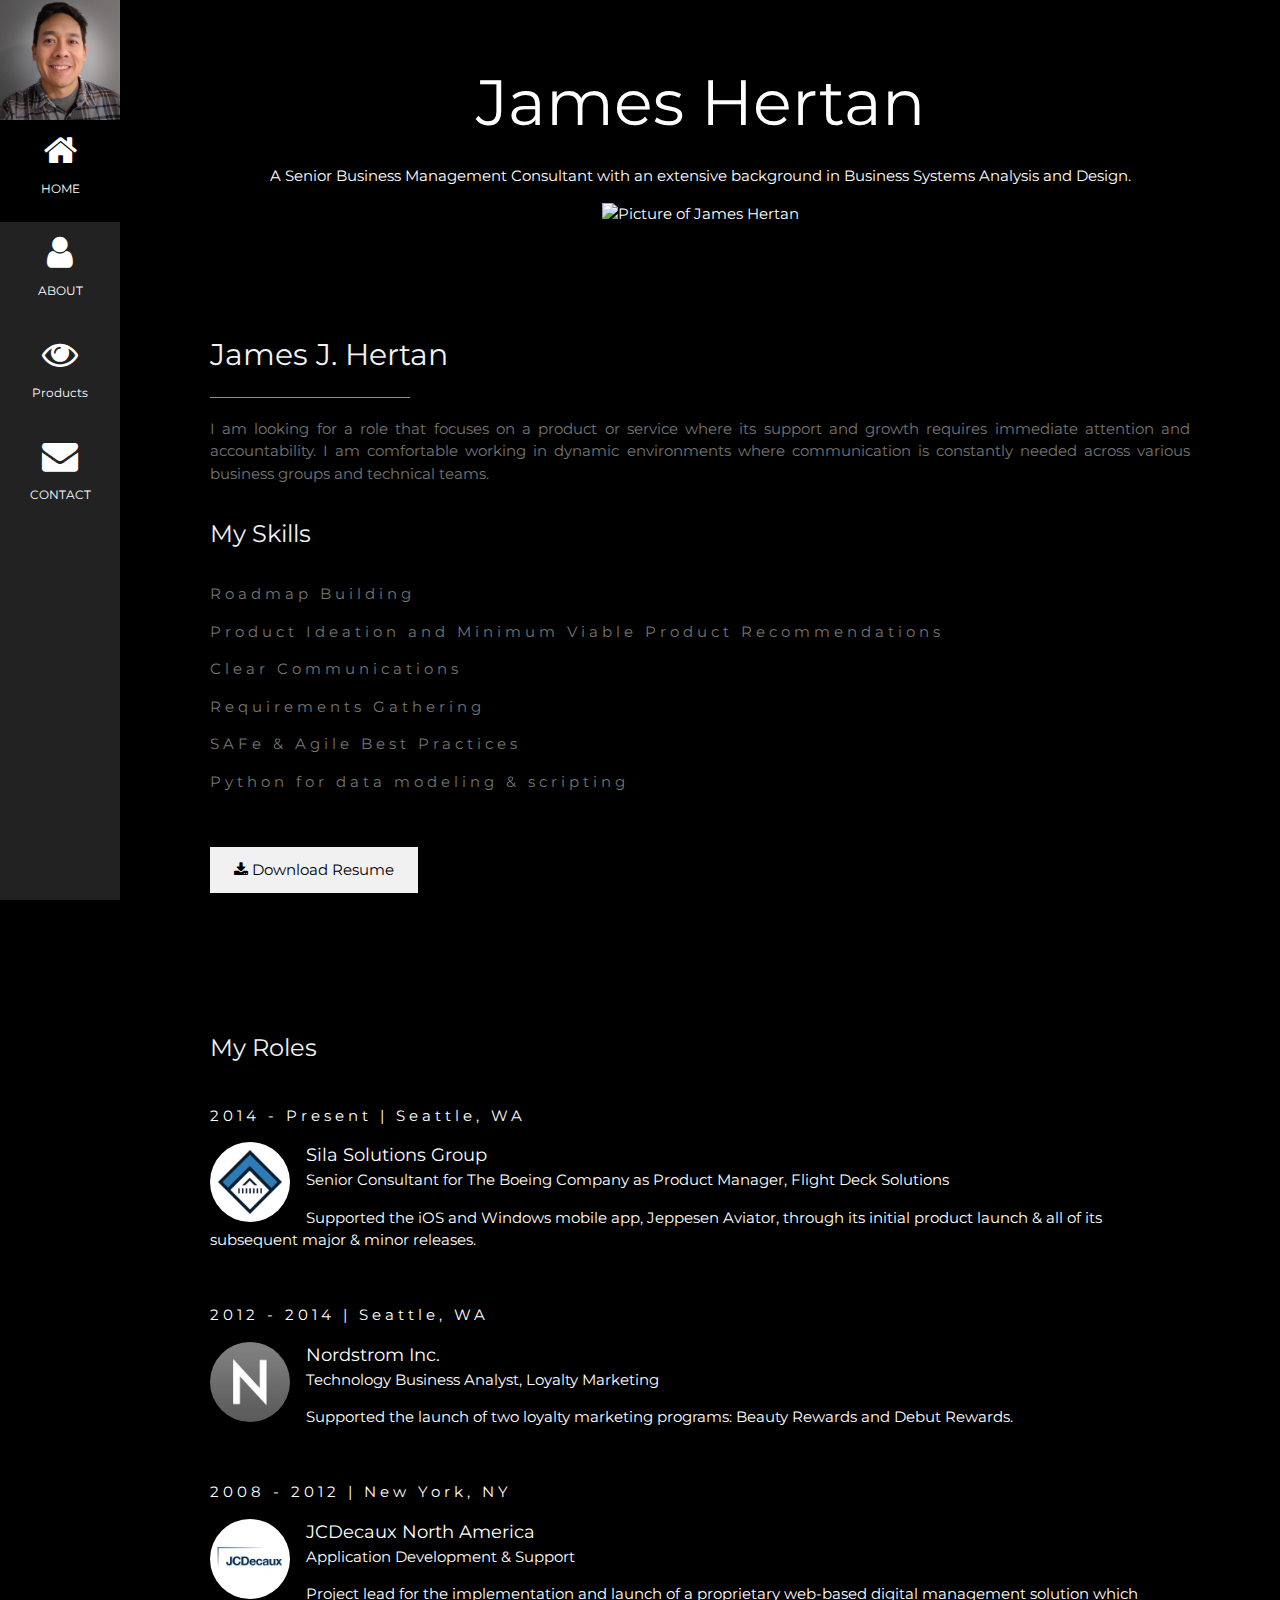
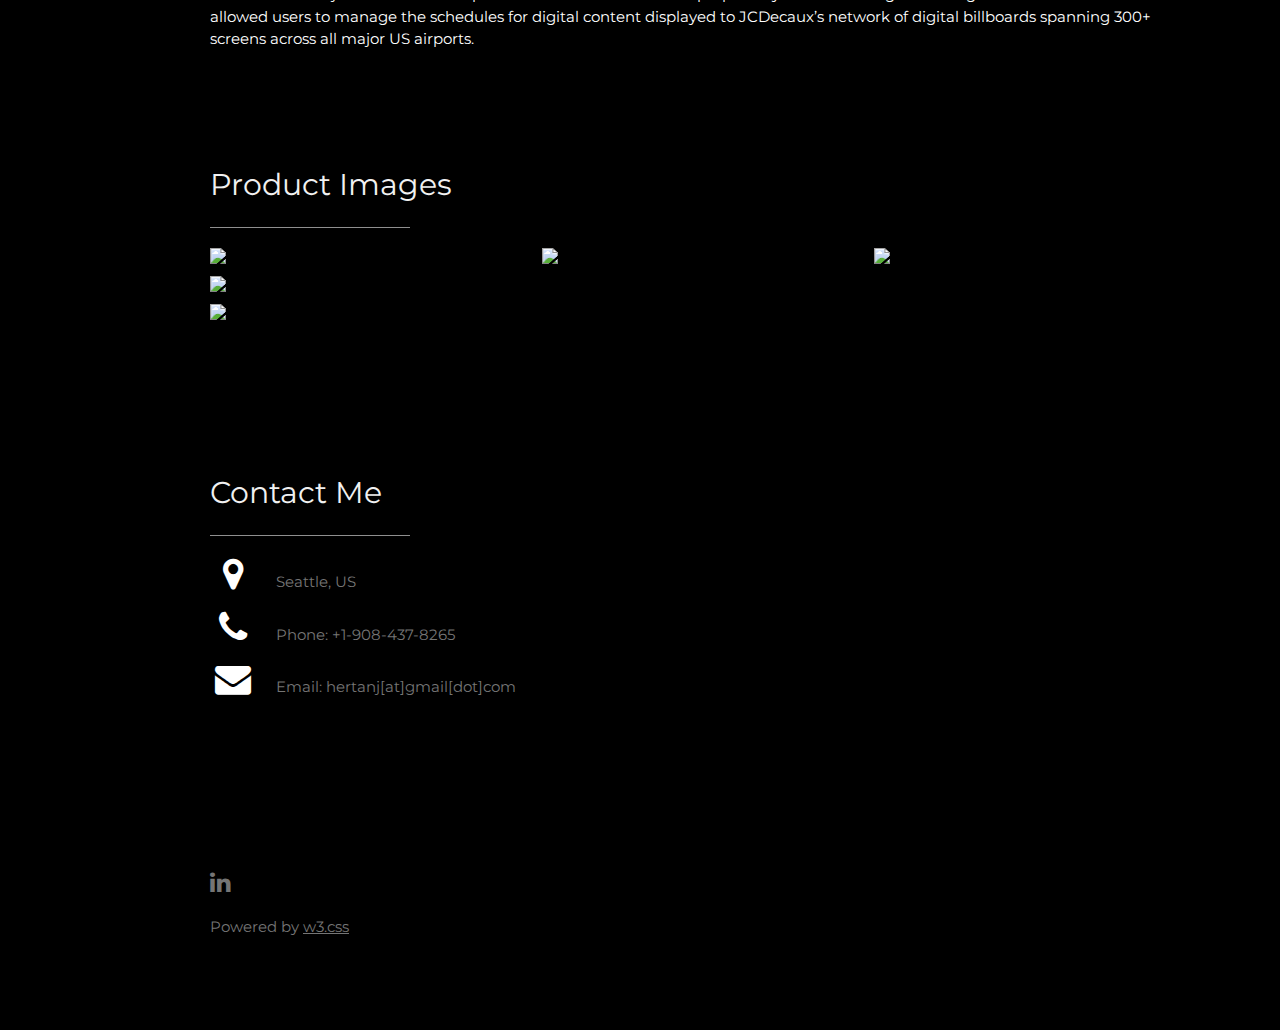
==== resume.html @ 9601b18f "Fixed broken links to images" ====
<!DOCTYPE html>
<html>
<title>James Hertan Resume</title>
<meta charset="UTF-8">
<meta name="viewport" content="width=device-width, initial-scale=1">
<link rel="stylesheet" href="https://www.w3schools.com/w3css/4/w3.css">
<link rel="stylesheet" href="https://fonts.googleapis.com/css?family=Montserrat">
<link rel="stylesheet" href="https://cdnjs.cloudflare.com/ajax/libs/font-awesome/4.7.0/css/font-awesome.min.css">
<style>
body, h1,h2,h3,h4,h5,h6 {font-family: "Montserrat", sans-serif}
.w3-row-padding img {margin-bottom: 12px}
/* Set the width of the sidebar to 120px */
.w3-sidebar {width: 120px;background: #222;}
/* Add a left margin to the "page content" that matches the width of the sidebar (120px) */
#main {margin-left: 120px}
/* Remove margins from "page content" on small screens */
@media only screen and (max-width: 600px) {#main {margin-left: 0}}
</style>
<body class="w3-black">

<!-- Icon Bar (Sidebar - hidden on small screens) -->
<nav class="w3-sidebar w3-bar-block w3-small w3-hide-small w3-center">
  <!-- Avatar image in top left corner -->
  <img src="assets\james-profile-square.jpeg" style="width:100%">
  <a href="#" class="w3-bar-item w3-button w3-padding-large w3-black">
    <i class="fa fa-home w3-xxlarge"></i>
    <p>HOME</p>
  </a>
  <a href="#about" class="w3-bar-item w3-button w3-padding-large w3-hover-black">
    <i class="fa fa-user w3-xxlarge"></i>
    <p>ABOUT</p>
  </a>
  <a href="#products" class="w3-bar-item w3-button w3-padding-large w3-hover-black">
    <i class="fa fa-eye w3-xxlarge"></i>
    <p>Products</p>
  </a>
  <a href="#contact" class="w3-bar-item w3-button w3-padding-large w3-hover-black">
    <i class="fa fa-envelope w3-xxlarge"></i>
    <p>CONTACT</p>
  </a>
</nav>

<!-- Navbar on small screens (Hidden on medium and large screens) -->
<div class="w3-top w3-hide-large w3-hide-medium" id="myNavbar">
  <div class="w3-bar w3-black w3-opacity w3-hover-opacity-off w3-center w3-small">
    <a href="#" class="w3-bar-item w3-button" style="width:25% !important">HOME</a>
    <a href="#about" class="w3-bar-item w3-button" style="width:25% !important">ABOUT</a>
    <a href="#products" class="w3-bar-item w3-button" style="width:25% !important">PRODUCTS</a>
    <a href="#contact" class="w3-bar-item w3-button" style="width:25% !important">CONTACT</a>
  </div>
</div>

<!-- Page Content -->
<div class="w3-padding-large" id="main">
  <!-- Header/Home -->
  <header class="w3-container w3-padding-32 w3-center w3-black" id="home">
    <h1 class="w3-jumbo"><span class="w3-hide-small">James Hertan</span></h1>
    <p>A Senior Business Management Consultant with an extensive background in Business Systems Analysis and Design.</p>
    <img src="https://by3301files.storage.live.com/y4mFgqARowgyVFJZ3sIKikKofB53bqb0qmI8hQs6Hc_7vO_xEy2N2vKNp1Vddqh9ITM1HihyjWBewhCNIOSYnr9v2LatKEoBwNqmKJxEledEHW-Ef0wrJK_dh3wjTExMLpzRJHrFcCkcEmTnqXyCj3mX1d3tlot0AgXPV5K2J9rDDY?width=768&height=1024&cropmode=none" alt="Picture of James Hertan" class="w3-image" width="300" height="335">
  </header>

  <!-- About Section -->
  <div class="w3-content w3-justify w3-text-grey w3-padding-64" id="about">
    <h2 class="w3-text-light-grey">James J. Hertan</h2>
    <hr style="width:200px" class="w3-opacity">
    <p>I am looking for a role that focuses on a product or service where its support and growth requires immediate attention and accountability. I am comfortable working in dynamic environments where communication is constantly needed across various business groups and technical teams.</p>
    <h3 class="w3-padding-16 w3-text-light-grey">My Skills</h3>
    <p class="w3-wide">Roadmap Building</p>
    <p class="w3-wide">Product Ideation and Minimum Viable Product Recommendations</p>
    <p class="w3-wide">Clear Communications</p>
    <p class="w3-wide">Requirements Gathering</p>
    <p class="w3-wide">SAFe & Agile Best Practices</p>
    <p class="w3-wide">Python for data modeling & scripting</p>
    <br>
    
    <!-- Resume Button -->
    <a href="https://1drv.ms/b/s!ApKq0hSMe9Oqhf9OEvmeWLS9yzA9CQ?e=ZBX08g" target="_blank" download>
        <button class="w3-button w3-light-grey w3-padding-large w3-section"><i class="fa fa-download"></i> Download Resume</button>
    </a>
    <!-- END Resume Button -->
    </div><br>
    
    <!-- Roles -->
    <div class="w3-content">
    <h3 class="w3-padding-24 w3-text-light-grey">My Roles</h3>  
    
    <p class="w3-wide">2014 - Present  |  Seattle, WA</p>
    <a href="https://apps.apple.com/us/app/jeppesen-aviator/id1135983832" target="_blank"><img src="\assets\seela-logo.jpeg" alt="Sila SG" class="w3-left w3-circle w3-margin-right" style="width:80px"></a>
    <p><span class="w3-large w3-margin-right">Sila Solutions Group</span> <br>Senior Consultant for The Boeing Company as Product Manager, Flight Deck Solutions</p> 
    <p>Supported the iOS and Windows mobile app, Jeppesen Aviator, through its initial product launch & all of its subsequent major & minor releases.</p>
    <br>
        
    <p class="w3-wide">2012 - 2014  |  Seattle, WA</p>
    <a href="https://www.nordstrom.com/browse/nordy-club/terms-conditions" target="_blank"><img src="\assets\noordee-logo.jpeg" alt="Nordstrom Inc." class="w3-left w3-circle w3-margin-right" style="width:80px"></a>
    <p><span class="w3-large w3-margin-right">Nordstrom Inc.</span><br>Technology Business Analyst, Loyalty Marketing</p>
    <p>Supported the launch of two loyalty marketing programs: Beauty Rewards and Debut Rewards.</p>
    <br>

    <p class="w3-wide">2008 - 2012  |  New York, NY</p>
    <a href="https://www.jcdecauxna.com/platforms/airports" target="_blank"><img src="assets\jayseedee-logo.jpeg" alt="JCDecaux NA" class="w3-left w3-circle w3-margin-right" style="width:80px"></a>
    <p><span class="w3-large w3-margin-right">JCDecaux North America</span><br>Application Development & Support</p>
    <p>Project lead for the implementation and launch of a proprietary web-based digital management solution which allowed users to manage the schedules for digital content displayed to JCDecaux’s network of digital billboards spanning 300+ screens across all major US airports.</p>
    <br>

    </div>  <!--End Roles DIV-->
  <!-- End About Section -->  

  <!-- Portfolio Section -->
  <div class="w3-padding-64 w3-content" id="products">
    <h2 class="w3-text-light-grey">Product Images</h2>
    <hr style="width:200px" class="w3-opacity">

    <!-- Grid for products -->
    <div class="w3-row-padding" style="margin:0 -16px">
      <div class="w3-third">
        <img src="https://is3-ssl.mzstatic.com/image/thumb/PurpleSource114/v4/93/80/c1/9380c1ae-62c7-16aa-3d68-314cddefab9e/789957b9-337f-4567-badf-caa0554a966a_2.PNG/313x0w.webp" style="width:100%">
      
        </div>

      <div class="w3-third">
        <img src="https://is5-ssl.mzstatic.com/image/thumb/PurpleSource124/v4/94/e4/66/94e466f5-4cc8-39d3-31a6-b742b357f3da/bec0f453-2bea-4d22-a162-5ba2aa2c6474_3.PNG/313x0w.webp" style="width:100%">
      
      </div>

      <div class="w3-third">
        <img src="https://is1-ssl.mzstatic.com/image/thumb/PurpleSource124/v4/ea/06/49/ea0649ef-6331-ce66-06e0-db636042dd5d/9e72c5d2-4c34-4862-88ce-31bd3779fcc7_6.PNG/313x0w.webp" style="width:100%">
      </div>
      
      <div class="w3-col">
        <img src="https://n.nordstrommedia.com/id/cff6b042-c15c-4bd0-8c5a-9d338966dd27.jpeg" style="width:100%">
      </div>

      <div class="w3-col">
        <img src="https://d3hobg6e0lwaa4.cloudfront.net/wwwjcdecauxcom/public/styles/jcd_picture_box_x2/9763/public/lax_esteelauder_digital_led_screen.jpg" style="width:100%">
      </div>

    <!-- End photo grid -->
    </div>
  <!-- End Portfolio Section -->
  </div>

  <!-- Contact Section -->
  <div class="w3-padding-64 w3-content w3-text-grey" id="contact">
    <h2 class="w3-text-light-grey">Contact Me</h2>
    <hr style="width:200px" class="w3-opacity">

    <div class="w3-section">
      <p><i class="fa fa-map-marker fa-fw w3-text-white w3-xxlarge w3-margin-right"></i> Seattle, US</p>
      <p><i class="fa fa-phone fa-fw w3-text-white w3-xxlarge w3-margin-right"></i> Phone: +1-908-437-8265</p>
      <p><i class="fa fa-envelope fa-fw w3-text-white w3-xxlarge w3-margin-right"> </i> Email: hertanj[at]gmail[dot]com</p>
    </div><br>

  <!-- End Contact Section -->
  </div>
  
    <!-- Footer -->
  <footer class="w3-content w3-padding-64 w3-text-grey w3-xlarge">
    <a href="https://www.linkedin.com/in/hertanj/" target="_blank"><i class="fa fa-linkedin w3-hover-opacity"></i></a>
    <p class="w3-medium">Powered by <a href="https://www.w3schools.com/w3css/default.asp" target="_blank" class="w3-hover-text-green">w3.css</a></p>
  <!-- End footer -->
  </footer>

<!-- END PAGE CONTENT -->
</div>
</body>
</body>
</html>
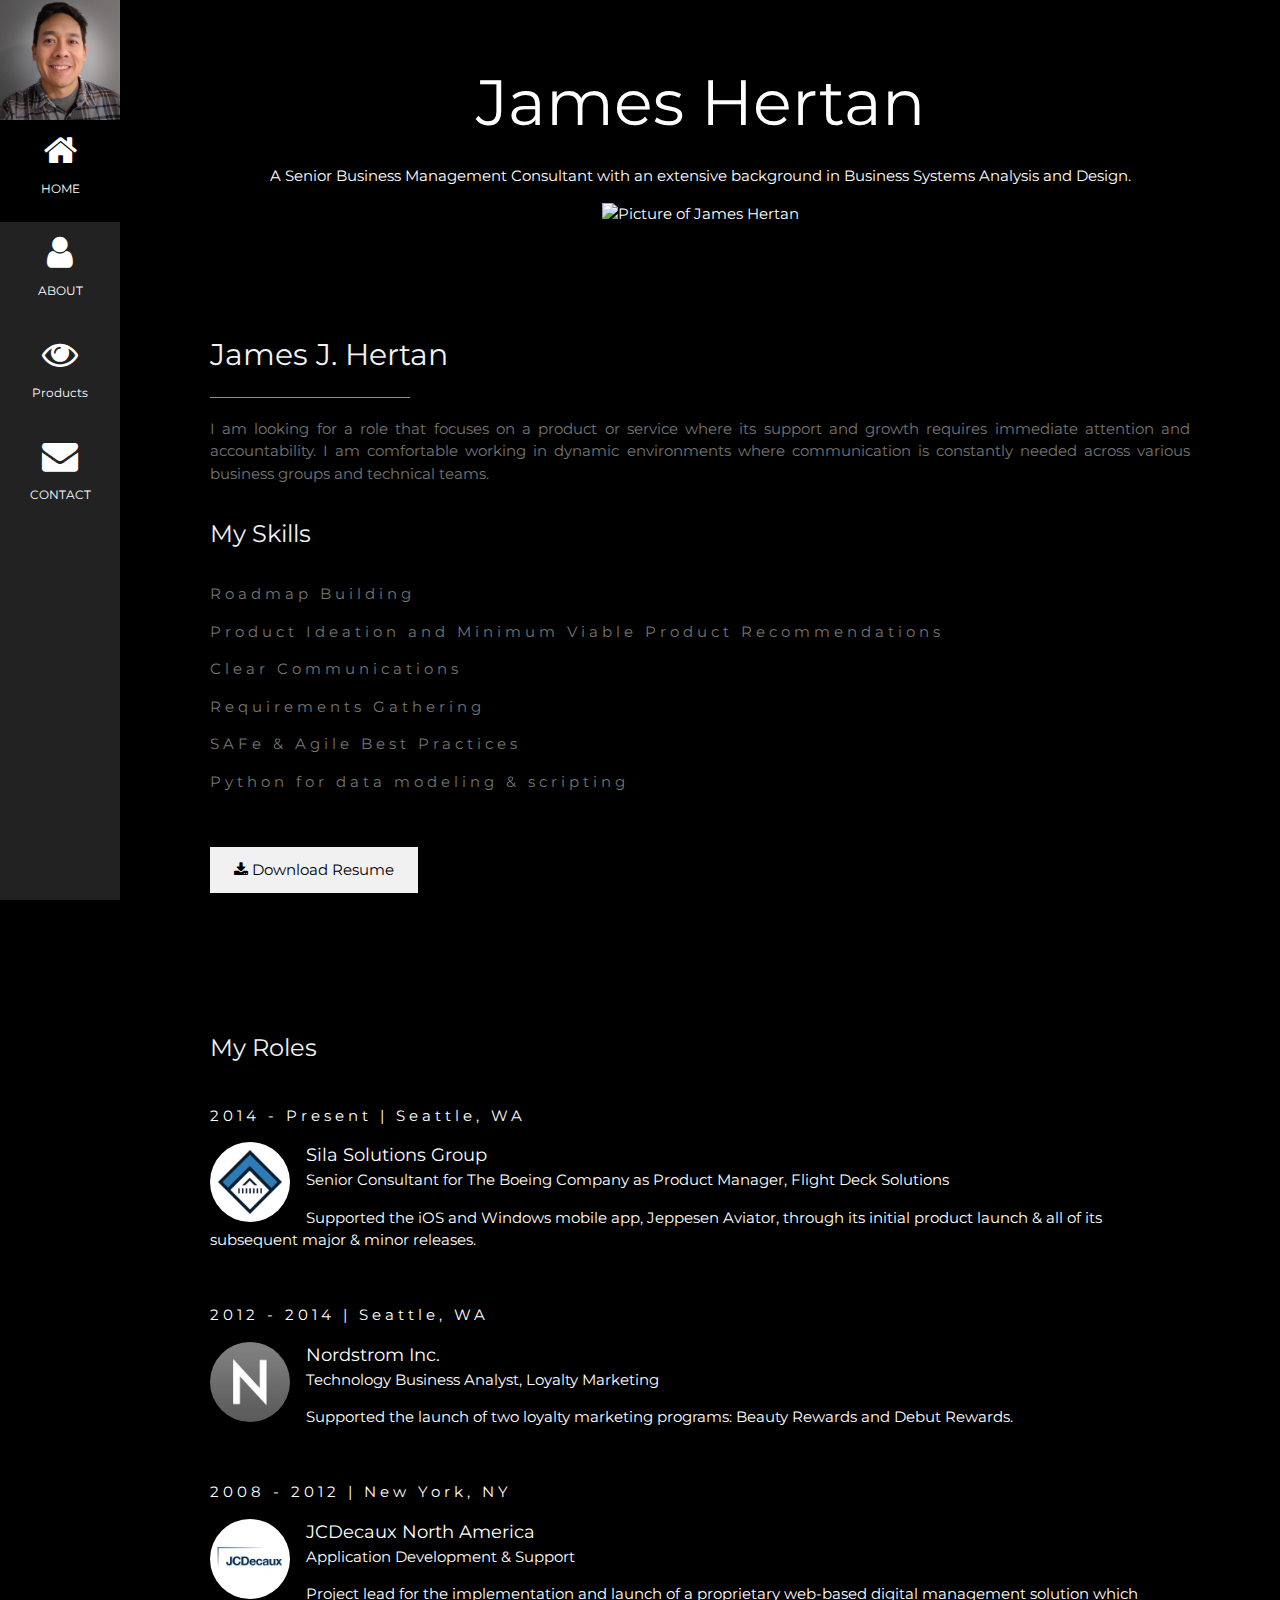
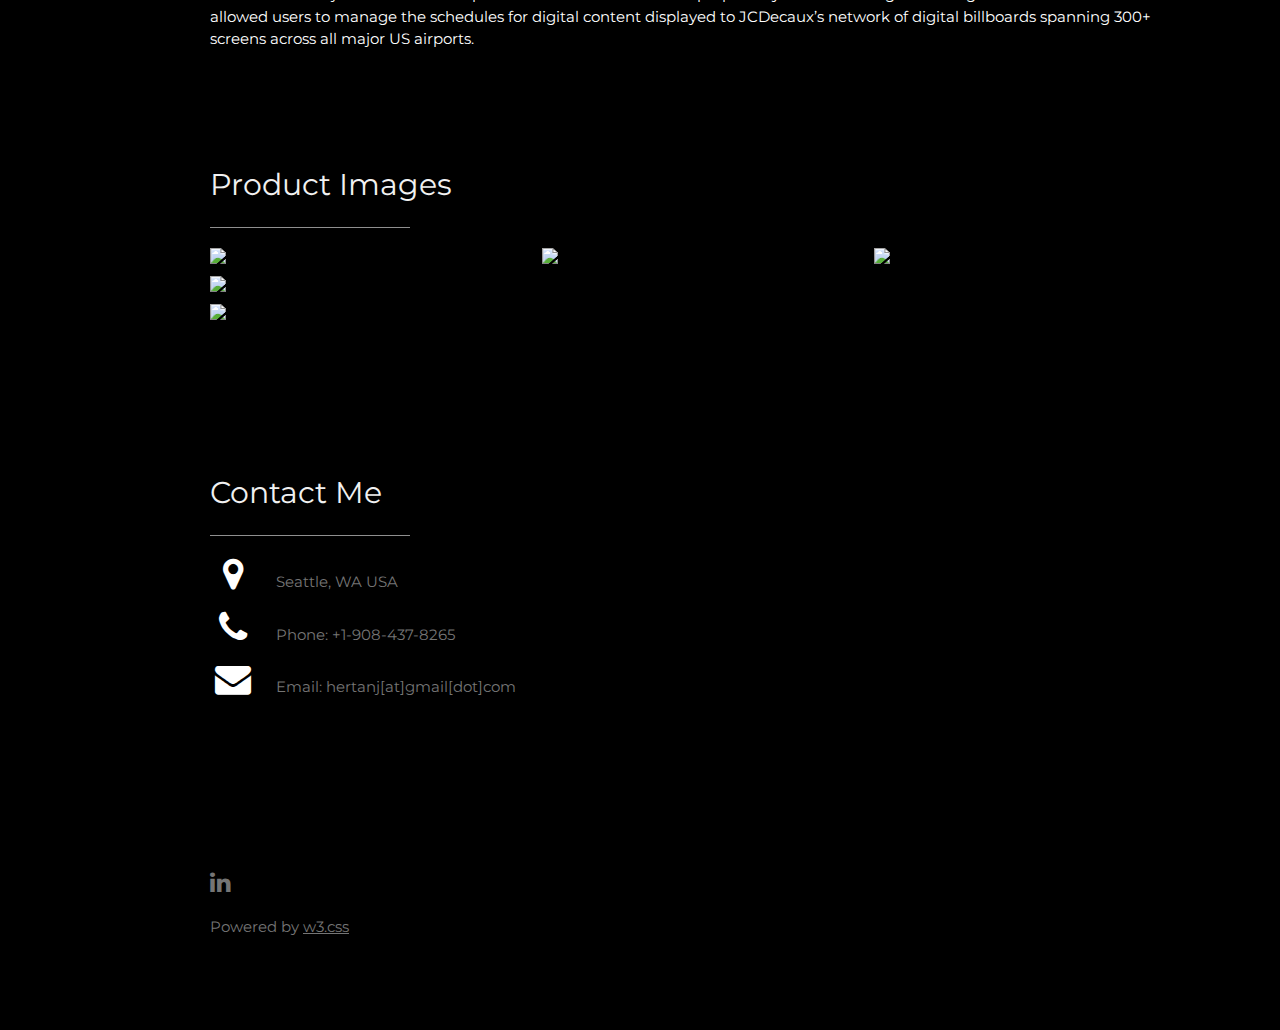
==== commit 18a1a6f2: "Fixed a typo" ====
--- a/resume.html
+++ b/resume.html
@@ -145,7 +145,7 @@
     <hr style="width:200px" class="w3-opacity">
 
     <div class="w3-section">
-      <p><i class="fa fa-map-marker fa-fw w3-text-white w3-xxlarge w3-margin-right"></i> Seattle, US</p>
+      <p><i class="fa fa-map-marker fa-fw w3-text-white w3-xxlarge w3-margin-right"></i> Seattle, WA USA</p>
       <p><i class="fa fa-phone fa-fw w3-text-white w3-xxlarge w3-margin-right"></i> Phone: +1-908-437-8265</p>
       <p><i class="fa fa-envelope fa-fw w3-text-white w3-xxlarge w3-margin-right"> </i> Email: hertanj[at]gmail[dot]com</p>
     </div><br>
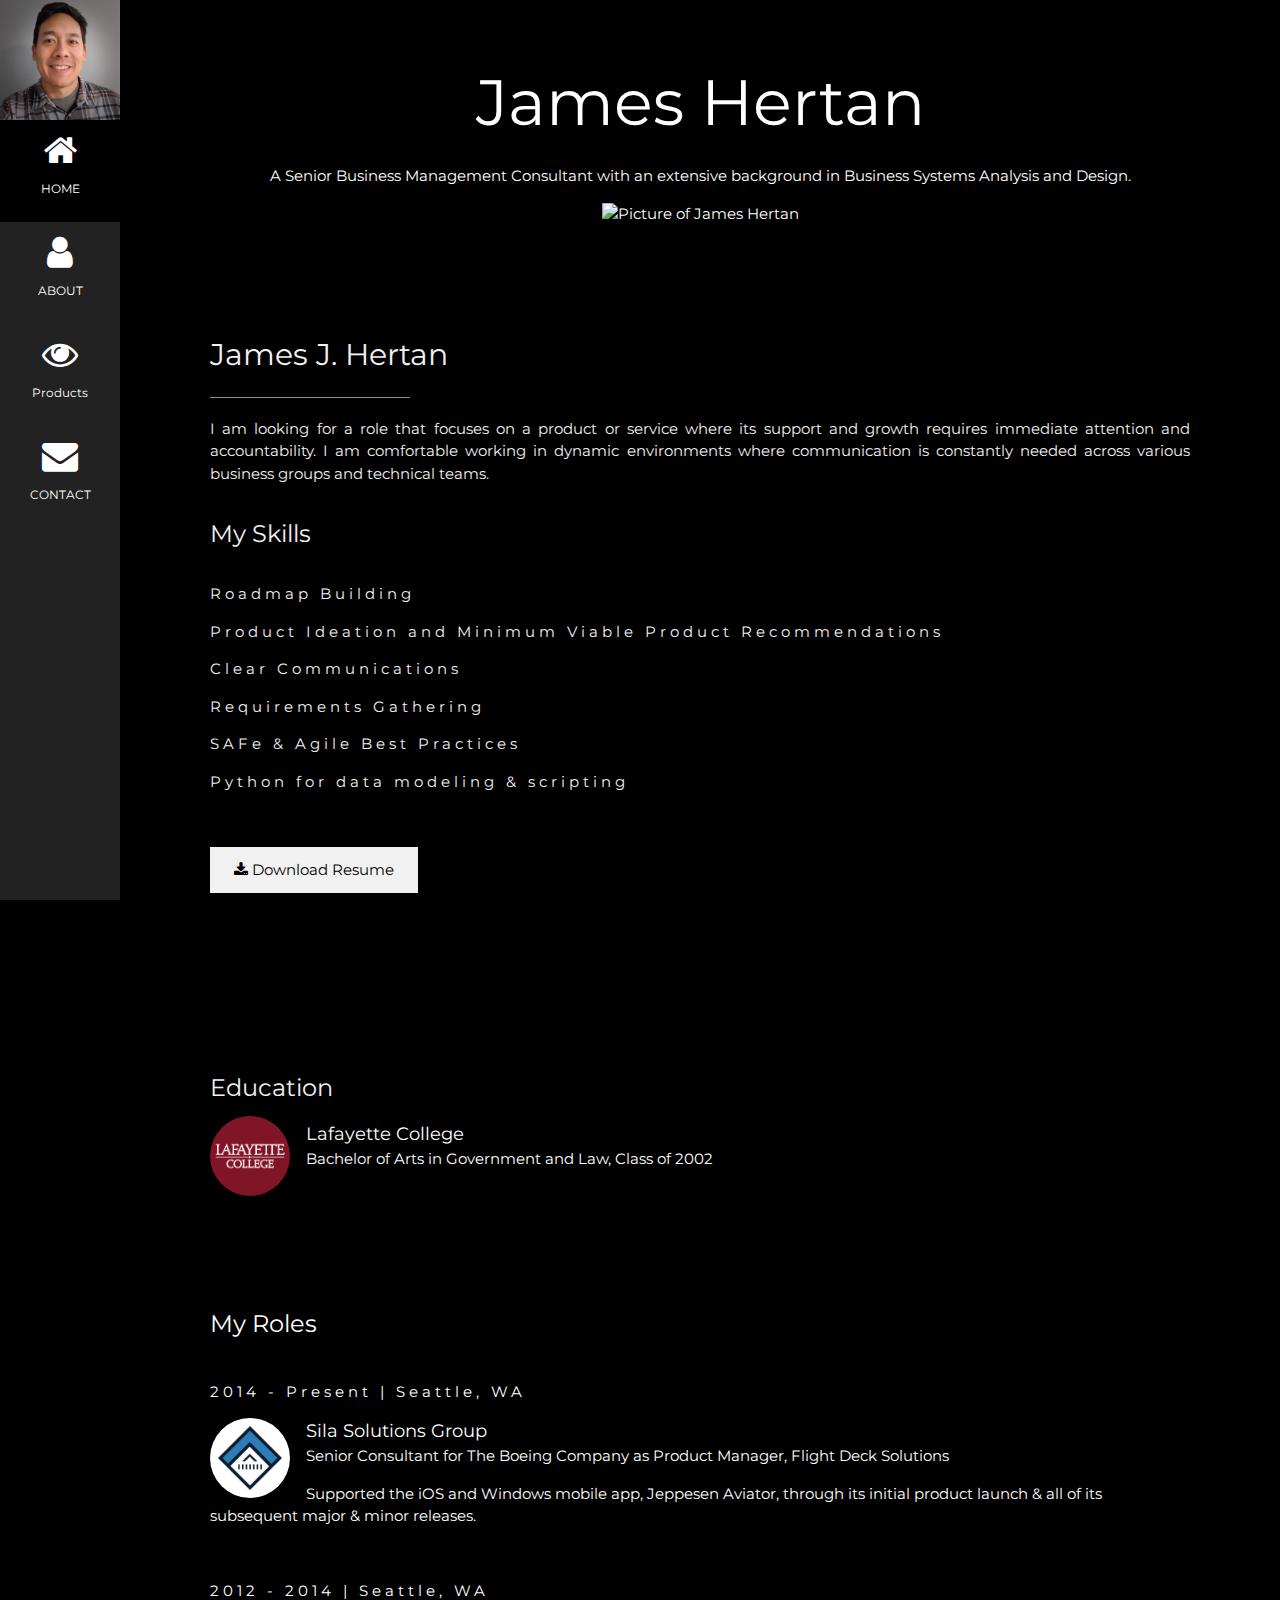
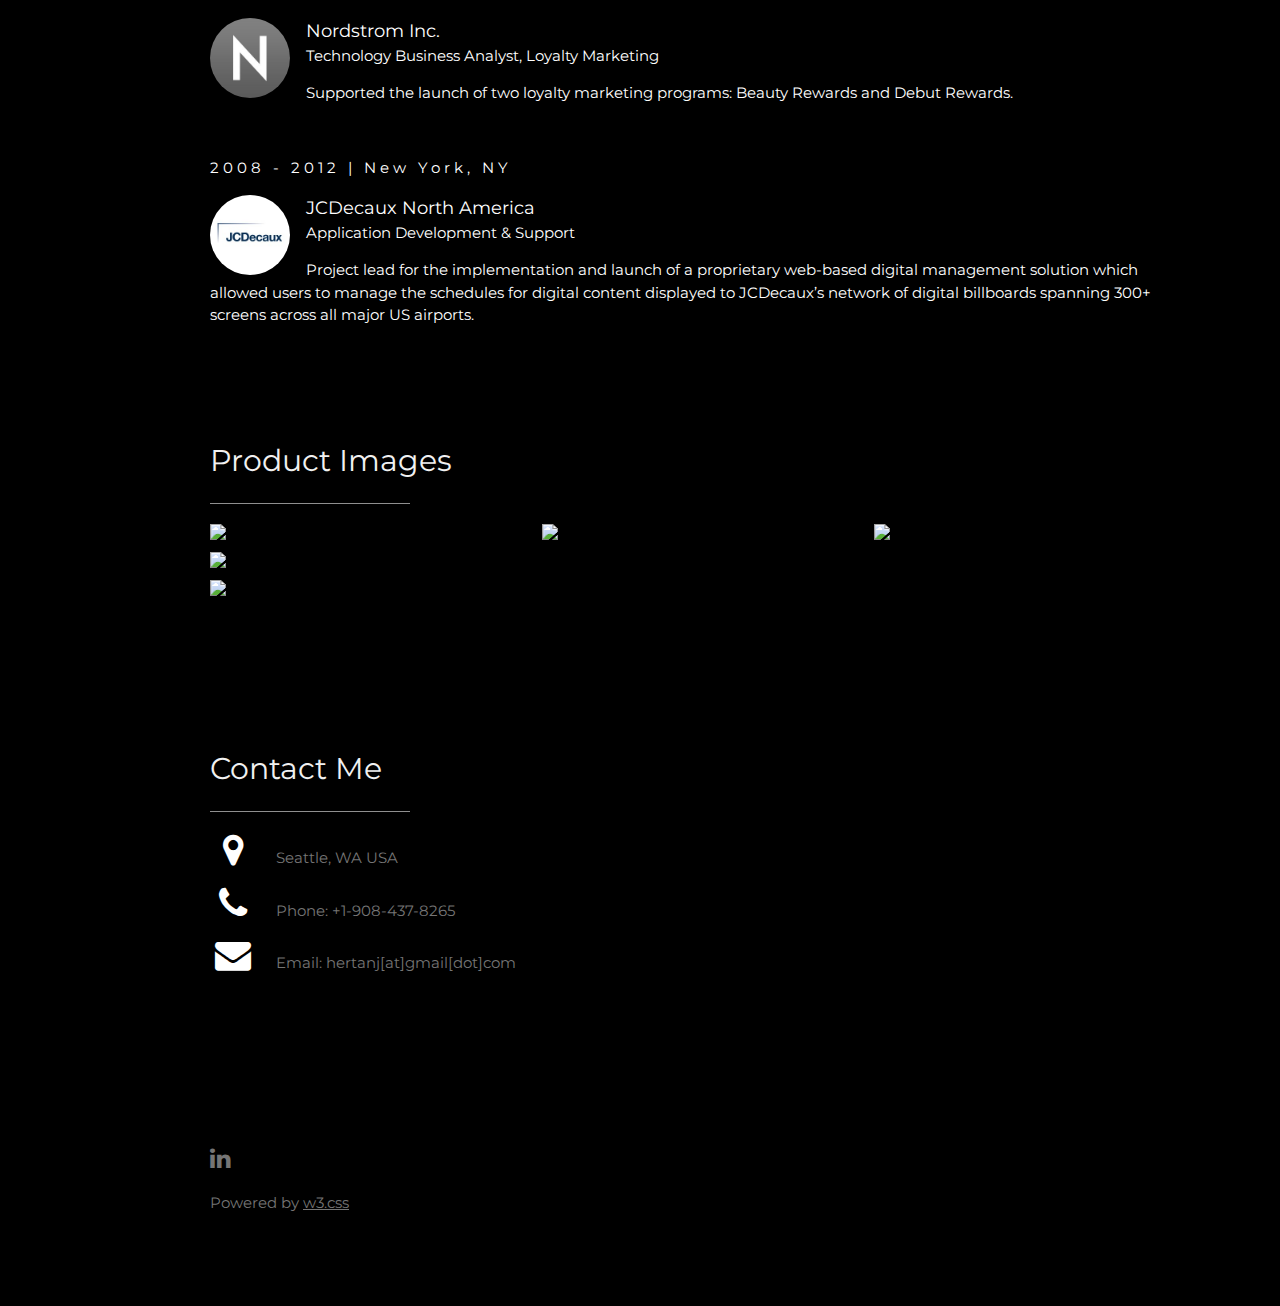
==== commit 58702fd8: "Added edu section; removed dark grey font usage;" ====
--- a/resume.html
+++ b/resume.html
@@ -1,5 +1,6 @@
 <!DOCTYPE html>
-<html>
+<html lang="en-us">
+  <head>
 <title>James Hertan Resume</title>
 <meta charset="UTF-8">
 <meta name="viewport" content="width=device-width, initial-scale=1">
@@ -16,6 +17,8 @@
 /* Remove margins from "page content" on small screens */
 @media only screen and (max-width: 600px) {#main {margin-left: 0}}
 </style>
+
+</head>
 <body class="w3-black">
 
 <!-- Icon Bar (Sidebar - hidden on small screens) -->
@@ -63,14 +66,16 @@
   <div class="w3-content w3-justify w3-text-grey w3-padding-64" id="about">
     <h2 class="w3-text-light-grey">James J. Hertan</h2>
     <hr style="width:200px" class="w3-opacity">
-    <p>I am looking for a role that focuses on a product or service where its support and growth requires immediate attention and accountability. I am comfortable working in dynamic environments where communication is constantly needed across various business groups and technical teams.</p>
+    <p class="w3-text-light-grey">I am looking for a role that focuses on a product or service where its support and growth requires immediate attention and accountability. I am comfortable working in dynamic environments where communication is constantly needed across various business groups and technical teams.</p>
+
+    
     <h3 class="w3-padding-16 w3-text-light-grey">My Skills</h3>
-    <p class="w3-wide">Roadmap Building</p>
-    <p class="w3-wide">Product Ideation and Minimum Viable Product Recommendations</p>
-    <p class="w3-wide">Clear Communications</p>
-    <p class="w3-wide">Requirements Gathering</p>
-    <p class="w3-wide">SAFe & Agile Best Practices</p>
-    <p class="w3-wide">Python for data modeling & scripting</p>
+    <p class="w3-wide w3-text-light-grey">Roadmap Building</p>
+    <p class="w3-wide w3-text-light-grey">Product Ideation and Minimum Viable Product Recommendations</p>
+    <p class="w3-wide w3-text-light-grey">Clear Communications</p>
+    <p class="w3-wide w3-text-light-grey">Requirements Gathering</p>
+    <p class="w3-wide w3-text-light-grey">SAFe & Agile Best Practices</p>
+    <p class="w3-wide w3-text-light-grey">Python for data modeling & scripting</p>
     <br>
     
     <!-- Resume Button -->
@@ -78,20 +83,23 @@
         <button class="w3-button w3-light-grey w3-padding-large w3-section"><i class="fa fa-download"></i> Download Resume</button>
     </a>
     <!-- END Resume Button -->
-    </div><br>
-    
+    </div>    
+    <br>
+    <div class="education"></div>
+    <br>
+
     <!-- Roles -->
     <div class="w3-content">
-    <h3 class="w3-padding-24 w3-text-light-grey">My Roles</h3>  
+    <h3 class="w3-padding-24">My Roles</h3>  
     
     <p class="w3-wide">2014 - Present  |  Seattle, WA</p>
-    <a href="https://apps.apple.com/us/app/jeppesen-aviator/id1135983832" target="_blank"><img src="\assets\seela-logo.jpeg" alt="Sila SG" class="w3-left w3-circle w3-margin-right" style="width:80px"></a>
+    <a href="https://apps.apple.com/us/app/jeppesen-aviator/id1135983832" target="_blank"><img src="assets\seela-logo.jpeg" alt="Sila SG" class="w3-left w3-circle w3-margin-right" style="width:80px"></a>
     <p><span class="w3-large w3-margin-right">Sila Solutions Group</span> <br>Senior Consultant for The Boeing Company as Product Manager, Flight Deck Solutions</p> 
     <p>Supported the iOS and Windows mobile app, Jeppesen Aviator, through its initial product launch & all of its subsequent major & minor releases.</p>
     <br>
         
     <p class="w3-wide">2012 - 2014  |  Seattle, WA</p>
-    <a href="https://www.nordstrom.com/browse/nordy-club/terms-conditions" target="_blank"><img src="\assets\noordee-logo.jpeg" alt="Nordstrom Inc." class="w3-left w3-circle w3-margin-right" style="width:80px"></a>
+    <a href="https://www.nordstrom.com/browse/nordy-club/terms-conditions" target="_blank"><img src="assets\noordee-logo.jpeg" alt="Nordstrom Inc." class="w3-left w3-circle w3-margin-right" style="width:80px"></a>
     <p><span class="w3-large w3-margin-right">Nordstrom Inc.</span><br>Technology Business Analyst, Loyalty Marketing</p>
     <p>Supported the launch of two loyalty marketing programs: Beauty Rewards and Debut Rewards.</p>
     <br>
@@ -104,6 +112,38 @@
 
     </div>  <!--End Roles DIV-->
   <!-- End About Section -->  
+
+
+  <script defer>
+    const educationElemt = document.querySelector(".education");
+
+    const edu = document.createElement("div");
+    edu.classList.add("w3-content", "w3-justify","w3-padding-64");
+    
+    const headerElem = document.createElement("h3");
+    headerElem.classList.add("ws-padding-24", "w3-text-light-grey");
+    headerElem.innerHTML = "Education";
+    edu.append(headerElem);
+      
+    const logoElem = document.createElement('a');
+    logoElem.href = "https://www.lafayette.edu/";
+    logoElem.target = "_blank";
+    
+    const logoImgElem = document.createElement('img');
+    logoImgElem.src = "assets\\lafLogo.png";
+    logoImgElem.alt = "Lafayette College Logo";
+    logoImgElem.classList.add("w3-left", "w3-circle", "w3-margin-right");
+    logoImgElem.style = "width:80px";
+    logoElem.append(logoImgElem);
+    edu.append(logoElem);
+
+    const educationInfo = document.createElement("p");
+    educationInfo.innerHTML = `<span class="w3-large w3-margin-right">Lafayette College</span></br>Bachelor of Arts in Government and Law, Class of 2002`;
+    edu.append(educationInfo);
+    
+    educationElemt.append(edu)
+  
+  </script>
 
   <!-- Portfolio Section -->
   <div class="w3-padding-64 w3-content" id="products">
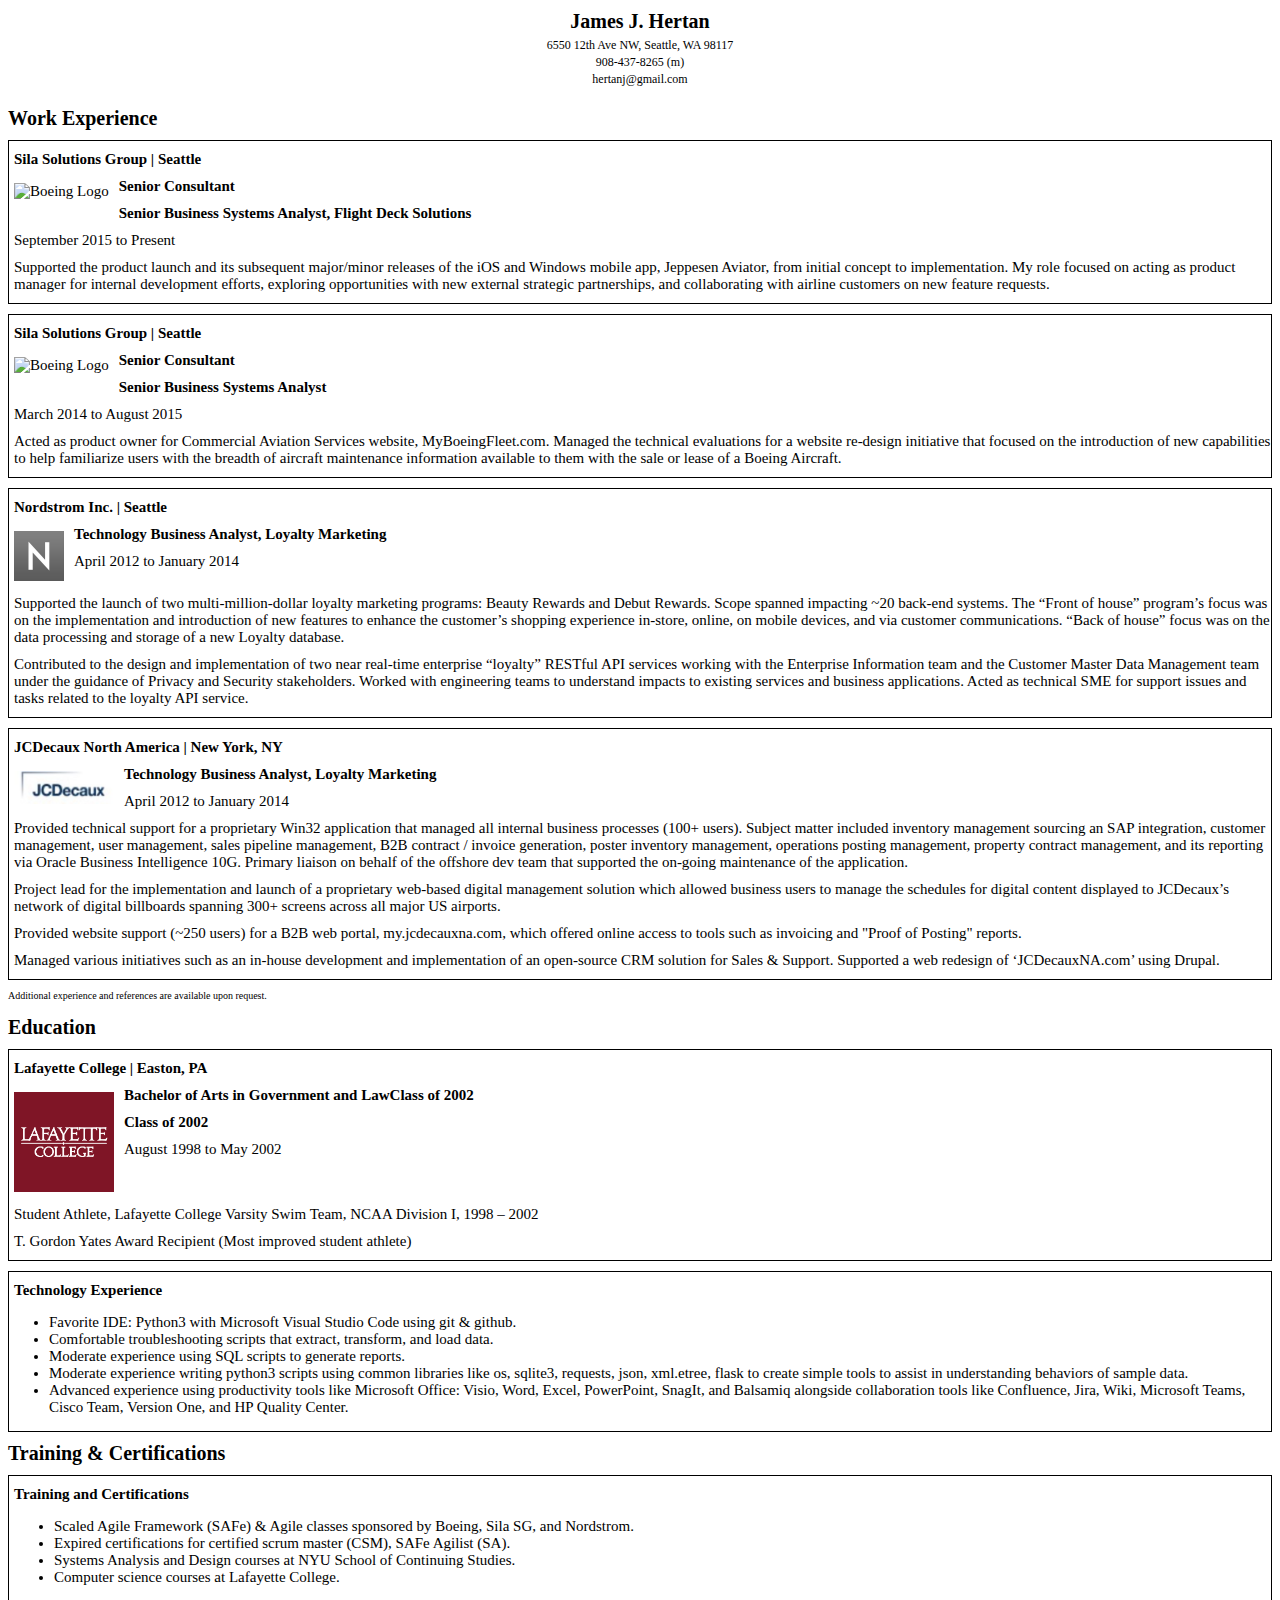
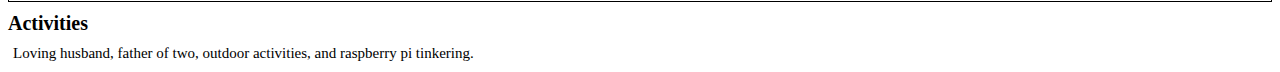
==== commit fa13d339: "refactored resume so its simple" ====
--- a/resume.html
+++ b/resume.html
@@ -1,207 +1,120 @@
 <!DOCTYPE html>
 <html lang="en-us">
-  <head>
+<head>
 <title>James Hertan Resume</title>
-<meta charset="UTF-8">
-<meta name="viewport" content="width=device-width, initial-scale=1">
-<link rel="stylesheet" href="https://www.w3schools.com/w3css/4/w3.css">
-<link rel="stylesheet" href="https://fonts.googleapis.com/css?family=Montserrat">
-<link rel="stylesheet" href="https://cdnjs.cloudflare.com/ajax/libs/font-awesome/4.7.0/css/font-awesome.min.css">
-<style>
-body, h1,h2,h3,h4,h5,h6 {font-family: "Montserrat", sans-serif}
-.w3-row-padding img {margin-bottom: 12px}
-/* Set the width of the sidebar to 120px */
-.w3-sidebar {width: 120px;background: #222;}
-/* Add a left margin to the "page content" that matches the width of the sidebar (120px) */
-#main {margin-left: 120px}
-/* Remove margins from "page content" on small screens */
-@media only screen and (max-width: 600px) {#main {margin-left: 0}}
-</style>
+<!--reference a resume.css stylesheet   -->
+<link rel="stylesheet" href="assets/resume.css">
 
 </head>
-<body class="w3-black">
 
-<!-- Icon Bar (Sidebar - hidden on small screens) -->
-<nav class="w3-sidebar w3-bar-block w3-small w3-hide-small w3-center">
-  <!-- Avatar image in top left corner -->
-  <img src="assets\james-profile-square.jpeg" style="width:100%">
-  <a href="#" class="w3-bar-item w3-button w3-padding-large w3-black">
-    <i class="fa fa-home w3-xxlarge"></i>
-    <p>HOME</p>
-  </a>
-  <a href="#about" class="w3-bar-item w3-button w3-padding-large w3-hover-black">
-    <i class="fa fa-user w3-xxlarge"></i>
-    <p>ABOUT</p>
-  </a>
-  <a href="#products" class="w3-bar-item w3-button w3-padding-large w3-hover-black">
-    <i class="fa fa-eye w3-xxlarge"></i>
-    <p>Products</p>
-  </a>
-  <a href="#contact" class="w3-bar-item w3-button w3-padding-large w3-hover-black">
-    <i class="fa fa-envelope w3-xxlarge"></i>
-    <p>CONTACT</p>
-  </a>
-</nav>
-
-<!-- Navbar on small screens (Hidden on medium and large screens) -->
-<div class="w3-top w3-hide-large w3-hide-medium" id="myNavbar">
-  <div class="w3-bar w3-black w3-opacity w3-hover-opacity-off w3-center w3-small">
-    <a href="#" class="w3-bar-item w3-button" style="width:25% !important">HOME</a>
-    <a href="#about" class="w3-bar-item w3-button" style="width:25% !important">ABOUT</a>
-    <a href="#products" class="w3-bar-item w3-button" style="width:25% !important">PRODUCTS</a>
-    <a href="#contact" class="w3-bar-item w3-button" style="width:25% !important">CONTACT</a>
-  </div>
+<body>
+<div class="info">
+<div class="title">James J. Hertan</div>
+<div class="infoMeta">6550 12th Ave NW, Seattle, WA 98117</div>
+<div class="infoMeta">908-437-8265 (m) </div> 
+<div class="infoMeta">hertanj@gmail.com</div>
 </div>
 
-<!-- Page Content -->
-<div class="w3-padding-large" id="main">
-  <!-- Header/Home -->
-  <header class="w3-container w3-padding-32 w3-center w3-black" id="home">
-    <h1 class="w3-jumbo"><span class="w3-hide-small">James Hertan</span></h1>
-    <p>A Senior Business Management Consultant with an extensive background in Business Systems Analysis and Design.</p>
-    <img src="https://by3301files.storage.live.com/y4mFgqARowgyVFJZ3sIKikKofB53bqb0qmI8hQs6Hc_7vO_xEy2N2vKNp1Vddqh9ITM1HihyjWBewhCNIOSYnr9v2LatKEoBwNqmKJxEledEHW-Ef0wrJK_dh3wjTExMLpzRJHrFcCkcEmTnqXyCj3mX1d3tlot0AgXPV5K2J9rDDY?width=768&height=1024&cropmode=none" alt="Picture of James Hertan" class="w3-image" width="300" height="335">
-  </header>
 
-  <!-- About Section -->
-  <div class="w3-content w3-justify w3-text-grey w3-padding-64" id="about">
-    <h2 class="w3-text-light-grey">James J. Hertan</h2>
-    <hr style="width:200px" class="w3-opacity">
-    <p class="w3-text-light-grey">I am looking for a role that focuses on a product or service where its support and growth requires immediate attention and accountability. I am comfortable working in dynamic environments where communication is constantly needed across various business groups and technical teams.</p>
+<div class="title">Work Experience
 
-    
-    <h3 class="w3-padding-16 w3-text-light-grey">My Skills</h3>
-    <p class="w3-wide w3-text-light-grey">Roadmap Building</p>
-    <p class="w3-wide w3-text-light-grey">Product Ideation and Minimum Viable Product Recommendations</p>
-    <p class="w3-wide w3-text-light-grey">Clear Communications</p>
-    <p class="w3-wide w3-text-light-grey">Requirements Gathering</p>
-    <p class="w3-wide w3-text-light-grey">SAFe & Agile Best Practices</p>
-    <p class="w3-wide w3-text-light-grey">Python for data modeling & scripting</p>
-    <br>
-    
-    <!-- Resume Button -->
-    <a href="https://1drv.ms/b/s!ApKq0hSMe9Oqhf9OEvmeWLS9yzA9CQ?e=ZBX08g" target="_blank" download>
-        <button class="w3-button w3-light-grey w3-padding-large w3-section"><i class="fa fa-download"></i> Download Resume</button>
-    </a>
-    <!-- END Resume Button -->
-    </div>    
-    <br>
-    <div class="education"></div>
-    <br>
+<div class="expCompany">
 
-    <!-- Roles -->
-    <div class="w3-content">
-    <h3 class="w3-padding-24">My Roles</h3>  
-    
-    <p class="w3-wide">2014 - Present  |  Seattle, WA</p>
-    <a href="https://apps.apple.com/us/app/jeppesen-aviator/id1135983832" target="_blank"><img src="assets\seela-logo.jpeg" alt="Sila SG" class="w3-left w3-circle w3-margin-right" style="width:80px"></a>
-    <p><span class="w3-large w3-margin-right">Sila Solutions Group</span> <br>Senior Consultant for The Boeing Company as Product Manager, Flight Deck Solutions</p> 
-    <p>Supported the iOS and Windows mobile app, Jeppesen Aviator, through its initial product launch & all of its subsequent major & minor releases.</p>
-    <br>
-        
-    <p class="w3-wide">2012 - 2014  |  Seattle, WA</p>
-    <a href="https://www.nordstrom.com/browse/nordy-club/terms-conditions" target="_blank"><img src="assets\noordee-logo.jpeg" alt="Nordstrom Inc." class="w3-left w3-circle w3-margin-right" style="width:80px"></a>
-    <p><span class="w3-large w3-margin-right">Nordstrom Inc.</span><br>Technology Business Analyst, Loyalty Marketing</p>
-    <p>Supported the launch of two loyalty marketing programs: Beauty Rewards and Debut Rewards.</p>
-    <br>
+<div class="expCompanyTitle">Sila Solutions Group | Seattle</div>
+<div class="expLogo">
+    <img src="assets\boeing-logo.png" alt="Boeing Logo" height="30">
+</div>
+<div class="expTitle">Senior Consultant</div>
+<div class="expTitle">Senior Business Systems Analyst, Flight Deck Solutions</div>
+<div class="expDate">September 2015 to Present</div>
+<div class="expContent">Supported the product launch and its subsequent major/minor releases of the iOS and Windows mobile app, Jeppesen Aviator, from initial concept to implementation. My role focused on acting as product manager for internal development efforts, exploring opportunities with new external strategic partnerships, and collaborating with airline customers on new feature requests. </div>
+</div>
 
-    <p class="w3-wide">2008 - 2012  |  New York, NY</p>
-    <a href="https://www.jcdecauxna.com/platforms/airports" target="_blank"><img src="assets\jayseedee-logo.jpeg" alt="JCDecaux NA" class="w3-left w3-circle w3-margin-right" style="width:80px"></a>
-    <p><span class="w3-large w3-margin-right">JCDecaux North America</span><br>Application Development & Support</p>
-    <p>Project lead for the implementation and launch of a proprietary web-based digital management solution which allowed users to manage the schedules for digital content displayed to JCDecaux’s network of digital billboards spanning 300+ screens across all major US airports.</p>
-    <br>
-
-    </div>  <!--End Roles DIV-->
-  <!-- End About Section -->  
+<div class="expCompany">
+    <div class="expCompanyTitle">Sila Solutions Group | Seattle</div>
+    <div class="expLogo">
+        <img src="assets\boeing-logo.png" alt="Boeing Logo" height="30">
+    </div>
+    <div class="expTitle">Senior Consultant</div>
+    <div class="expTitle">Senior Business Systems Analyst</div>
+    <div class="expDate">March 2014 to August 2015</div>
+    <div class="expContent">Acted as product owner for Commercial Aviation Services website, MyBoeingFleet.com. Managed the technical evaluations for a website re-design initiative that focused on the introduction of new capabilities to help familiarize users with the breadth of aircraft maintenance information available to them with the sale or lease of a Boeing Aircraft.</div>
+</div>
 
 
-  <script defer>
-    const educationElemt = document.querySelector(".education");
+<div class="expCompany">
+    <div class="expCompanyTitle">Nordstrom Inc. | Seattle</div>
+    <div class="expLogo">
+        <img src="assets\noordee-logo.jpeg" alt="Nordstrom Logo" height="50" width="50">
+    </div>
+    <div class="expTitle">Technology Business Analyst, Loyalty Marketing</div>
+    <div class="expDate">April 2012 to January 2014</div>
+    <div class="expContent">Supported the launch of two multi-million-dollar loyalty marketing programs: Beauty Rewards and Debut Rewards. Scope spanned impacting ~20 back-end systems. The “Front of house” program’s focus was on the implementation and introduction of new features to enhance the customer’s shopping experience in-store, online, on mobile devices, and via customer communications.  “Back of house” focus was on the data processing and storage of a new Loyalty database.</div>
+    <div class="expContent">Contributed to the design and implementation of two near real-time enterprise “loyalty” RESTful API services working with the Enterprise Information team and the Customer Master Data Management team under the guidance of Privacy and Security stakeholders. Worked with engineering teams to understand impacts to existing services and business applications. Acted as technical SME for support issues and tasks related to the loyalty API service.</div>
+</div>
 
-    const edu = document.createElement("div");
-    edu.classList.add("w3-content", "w3-justify","w3-padding-64");
-    
-    const headerElem = document.createElement("h3");
-    headerElem.classList.add("ws-padding-24", "w3-text-light-grey");
-    headerElem.innerHTML = "Education";
-    edu.append(headerElem);
-      
-    const logoElem = document.createElement('a');
-    logoElem.href = "https://www.lafayette.edu/";
-    logoElem.target = "_blank";
-    
-    const logoImgElem = document.createElement('img');
-    logoImgElem.src = "assets\\lafLogo.png";
-    logoImgElem.alt = "Lafayette College Logo";
-    logoImgElem.classList.add("w3-left", "w3-circle", "w3-margin-right");
-    logoImgElem.style = "width:80px";
-    logoElem.append(logoImgElem);
-    edu.append(logoElem);
+<div class="expCompany">
+    <div class="expCompanyTitle">JCDecaux North America	| New York, NY</div>
+    <div class="expLogo">
+        <img src="assets\jayseedee-logo.jpeg" alt="JCDecaux Logo" width="100">
+    </div>
+    <div class="expTitle">Technology Business Analyst, Loyalty Marketing</div>
+    <div class="expDate">April 2012 to January 2014</div>
+    <div class="expContent">Provided technical support for a proprietary Win32 application that managed all internal business processes (100+ users). Subject matter included inventory management sourcing an SAP integration, customer management, user management, sales pipeline management, B2B contract / invoice generation, poster inventory management, operations posting management, property contract management, and its reporting via Oracle Business Intelligence 10G. Primary liaison on behalf of the offshore dev team that supported the on-going maintenance of the application.</div>
+    <div class="expContent">Project lead for the implementation and launch of a proprietary web-based digital management solution which allowed business users to manage the schedules for digital content displayed to JCDecaux’s network of digital billboards spanning 300+ screens across all major US airports. </div>
+    <div class="expContent">Provided website support (~250 users) for a B2B web portal, my.jcdecauxna.com, which offered online access to tools such as invoicing and "Proof of Posting" reports.</div>
+    <div class="expContent">Managed various initiatives such as an in-house development and implementation of an open-source CRM solution for Sales & Support. Supported a web redesign of ‘JCDecauxNA.com’ using Drupal.</div>
+</div>
 
-    const educationInfo = document.createElement("p");
-    educationInfo.innerHTML = `<span class="w3-large w3-margin-right">Lafayette College</span></br>Bachelor of Arts in Government and Law, Class of 2002`;
-    edu.append(educationInfo);
-    
-    educationElemt.append(edu)
-  
-  </script>
+</div> <!-- end of work experience -->
+<div class="infoMeta" style="margin-bottom: 15px;font-size: 10px;">Additional experience and references are available upon request.</div>
 
-  <!-- Portfolio Section -->
-  <div class="w3-padding-64 w3-content" id="products">
-    <h2 class="w3-text-light-grey">Product Images</h2>
-    <hr style="width:200px" class="w3-opacity">
+<div class="title">Education
+<div class="expCompany">
+    <div class="expCompanyTitle">Lafayette College | Easton, PA </div>
+    <div class="expLogo">
+        <img src="assets\lafLogo.png" alt="Lafayette Logo" height="100">
+    </div>
+    <div class="expTitle">Bachelor of Arts in Government and LawClass of 2002</div>
+    <div class="expTitle">Class of 2002</div>
+    <div class="expDate">August 1998 to May 2002</div>
+    <div class="expContent">Student Athlete, Lafayette College Varsity Swim Team, NCAA Division I, 1998 – 2002</div>
+    <div class="expContent">T. Gordon Yates Award Recipient (Most improved student athlete)</div>
+</div>
+<div class="expCompany">
+    <div class="expTitle">Technology Experience</div>
+    <ul>
+        <li>Favorite IDE: Python3 with Microsoft Visual Studio Code using git & github. </li>
+        <li>Comfortable troubleshooting scripts that extract, transform, and load data. </li>
+        <li>Moderate experience using SQL scripts to generate reports.</li>
+        <li>Moderate experience writing python3 scripts using common libraries like os, sqlite3, requests, json, xml.etree, flask to create simple tools to assist in understanding behaviors of sample data.</li>
+        <li>Advanced experience using productivity tools like Microsoft Office: Visio, Word, Excel, PowerPoint, SnagIt, and Balsamiq alongside collaboration tools like Confluence, Jira, Wiki, Microsoft Teams, Cisco Team, Version One, and HP Quality Center. </li>
+    </ul>
+</div>
+</div> <!-- end of education -->
 
-    <!-- Grid for products -->
-    <div class="w3-row-padding" style="margin:0 -16px">
-      <div class="w3-third">
-        <img src="https://is3-ssl.mzstatic.com/image/thumb/PurpleSource114/v4/93/80/c1/9380c1ae-62c7-16aa-3d68-314cddefab9e/789957b9-337f-4567-badf-caa0554a966a_2.PNG/313x0w.webp" style="width:100%">
-      
-        </div>
+<div class="title">Training & Certifications
 
-      <div class="w3-third">
-        <img src="https://is5-ssl.mzstatic.com/image/thumb/PurpleSource124/v4/94/e4/66/94e466f5-4cc8-39d3-31a6-b742b357f3da/bec0f453-2bea-4d22-a162-5ba2aa2c6474_3.PNG/313x0w.webp" style="width:100%">
-      
-      </div>
+    <div class="expCompany">
+        <div class="expTitle">Training and Certifications</div>
+        <div class="expContent">
+        <ul>
+            <li>Scaled Agile Framework (SAFe) & Agile classes sponsored by Boeing, Sila SG, and Nordstrom.</li>
+            <li>Expired certifications for certified scrum master (CSM), SAFe Agilist (SA).</li>
+            <li>Systems Analysis and Design courses at NYU School of Continuing Studies.</li>
+            <li>Computer science courses at Lafayette College.</li>
+        </ul>
+    </div>
+</div>
+</div> <!-- end of Training -->
 
-      <div class="w3-third">
-        <img src="https://is1-ssl.mzstatic.com/image/thumb/PurpleSource124/v4/ea/06/49/ea0649ef-6331-ce66-06e0-db636042dd5d/9e72c5d2-4c34-4862-88ce-31bd3779fcc7_6.PNG/313x0w.webp" style="width:100%">
-      </div>
-      
-      <div class="w3-col">
-        <img src="https://n.nordstrommedia.com/id/cff6b042-c15c-4bd0-8c5a-9d338966dd27.jpeg" style="width:100%">
-      </div>
+<div class="title">Activities
 
-      <div class="w3-col">
-        <img src="https://d3hobg6e0lwaa4.cloudfront.net/wwwjcdecauxcom/public/styles/jcd_picture_box_x2/9763/public/lax_esteelauder_digital_led_screen.jpg" style="width:100%">
-      </div>
+    <div class="expCompany" style="border:none">
+        <div class="expContent">Loving husband, father of two, outdoor activities, and raspberry pi tinkering.
+    </div>
+</div>
+</div> <!-- end of activities -->
 
-    <!-- End photo grid -->
-    </div>
-  <!-- End Portfolio Section -->
-  </div>
-
-  <!-- Contact Section -->
-  <div class="w3-padding-64 w3-content w3-text-grey" id="contact">
-    <h2 class="w3-text-light-grey">Contact Me</h2>
-    <hr style="width:200px" class="w3-opacity">
-
-    <div class="w3-section">
-      <p><i class="fa fa-map-marker fa-fw w3-text-white w3-xxlarge w3-margin-right"></i> Seattle, WA USA</p>
-      <p><i class="fa fa-phone fa-fw w3-text-white w3-xxlarge w3-margin-right"></i> Phone: +1-908-437-8265</p>
-      <p><i class="fa fa-envelope fa-fw w3-text-white w3-xxlarge w3-margin-right"> </i> Email: hertanj[at]gmail[dot]com</p>
-    </div><br>
-
-  <!-- End Contact Section -->
-  </div>
-  
-    <!-- Footer -->
-  <footer class="w3-content w3-padding-64 w3-text-grey w3-xlarge">
-    <a href="https://www.linkedin.com/in/hertanj/" target="_blank"><i class="fa fa-linkedin w3-hover-opacity"></i></a>
-    <p class="w3-medium">Powered by <a href="https://www.w3schools.com/w3css/default.asp" target="_blank" class="w3-hover-text-green">w3.css</a></p>
-  <!-- End footer -->
-  </footer>
-
-<!-- END PAGE CONTENT -->
-</div>
 </body>
-</body>
-</html>
+</html>--- a/assets/resume.css
+++ b/assets/resume.css
@@ -0,0 +1,87 @@
+
+/*style class "info" so it is a focal point at the top of the page */
+.info {
+    font-size: 20px;
+    font-weight: bold;
+    margin-bottom: 20px;
+    margin-top: 10px;
+    text-align: center;
+    white-space: nowrap;
+}
+/*style class "infoMeta" so its not as bold as class "info" and excludes newlines */
+.infoMeta {
+    font-size: 12px;
+    font-weight: normal;
+    margin-bottom: 2px;
+    margin-top: 2px;
+    white-space: nowrap;
+}
+
+
+/*style class "title" */
+.title {
+    font-size: 20px;
+    font-weight: bold;
+    margin-bottom: 5px;
+    margin-top: 10px;
+}
+
+/*style class expCompany and include a border*/
+.expCompany {
+    font-size: 15px;
+    font-weight: normal;
+    margin-bottom: 10px;
+    margin-top: 10px;
+    border: 1px solid black;
+}
+
+/*add a style class expLogo so it shows to the left of class expCompany */
+.expLogo {
+    float: left;
+    margin: 5px 10px 10px 5px;
+}
+
+/*style class expCompanyLocation so its a secondary title of class Title */
+.expCompanyLocation {
+    font-size: 15px;
+    font-weight: bold;
+    margin: 5px 10px 10px 5px;
+}
+/*style class expCompanyTitle so its bold and underlined and centered */
+.expCompanyTitle {
+    font-size: 15px;
+    font-weight: bold;
+    margin-bottom: 10px;
+    margin-top: 10px;
+    margin-left: 5px;
+    text-decoration: none;
+    text-align: left;
+}
+
+/*style class expTitle */
+.expTitle {
+    font-size: 15px;
+    font-weight: bold;
+    margin-bottom: 10px;
+    margin-top: 10px;
+    margin-left: 5px;
+}
+
+.expDate {
+    font-size: 15px;
+    font-weight: none;
+    margin-bottom: 2px;
+    margin-top: 2px;
+    margin-left: 5px;
+}
+
+
+/*style class expContent and its always below div class "expLogo"*/
+.expContent {
+    font-size: 15px;
+    font-weight: normal;
+    margin-bottom: 10px;
+    margin-top: 10px;
+    margin-left: 5px;
+    clear: left;
+}
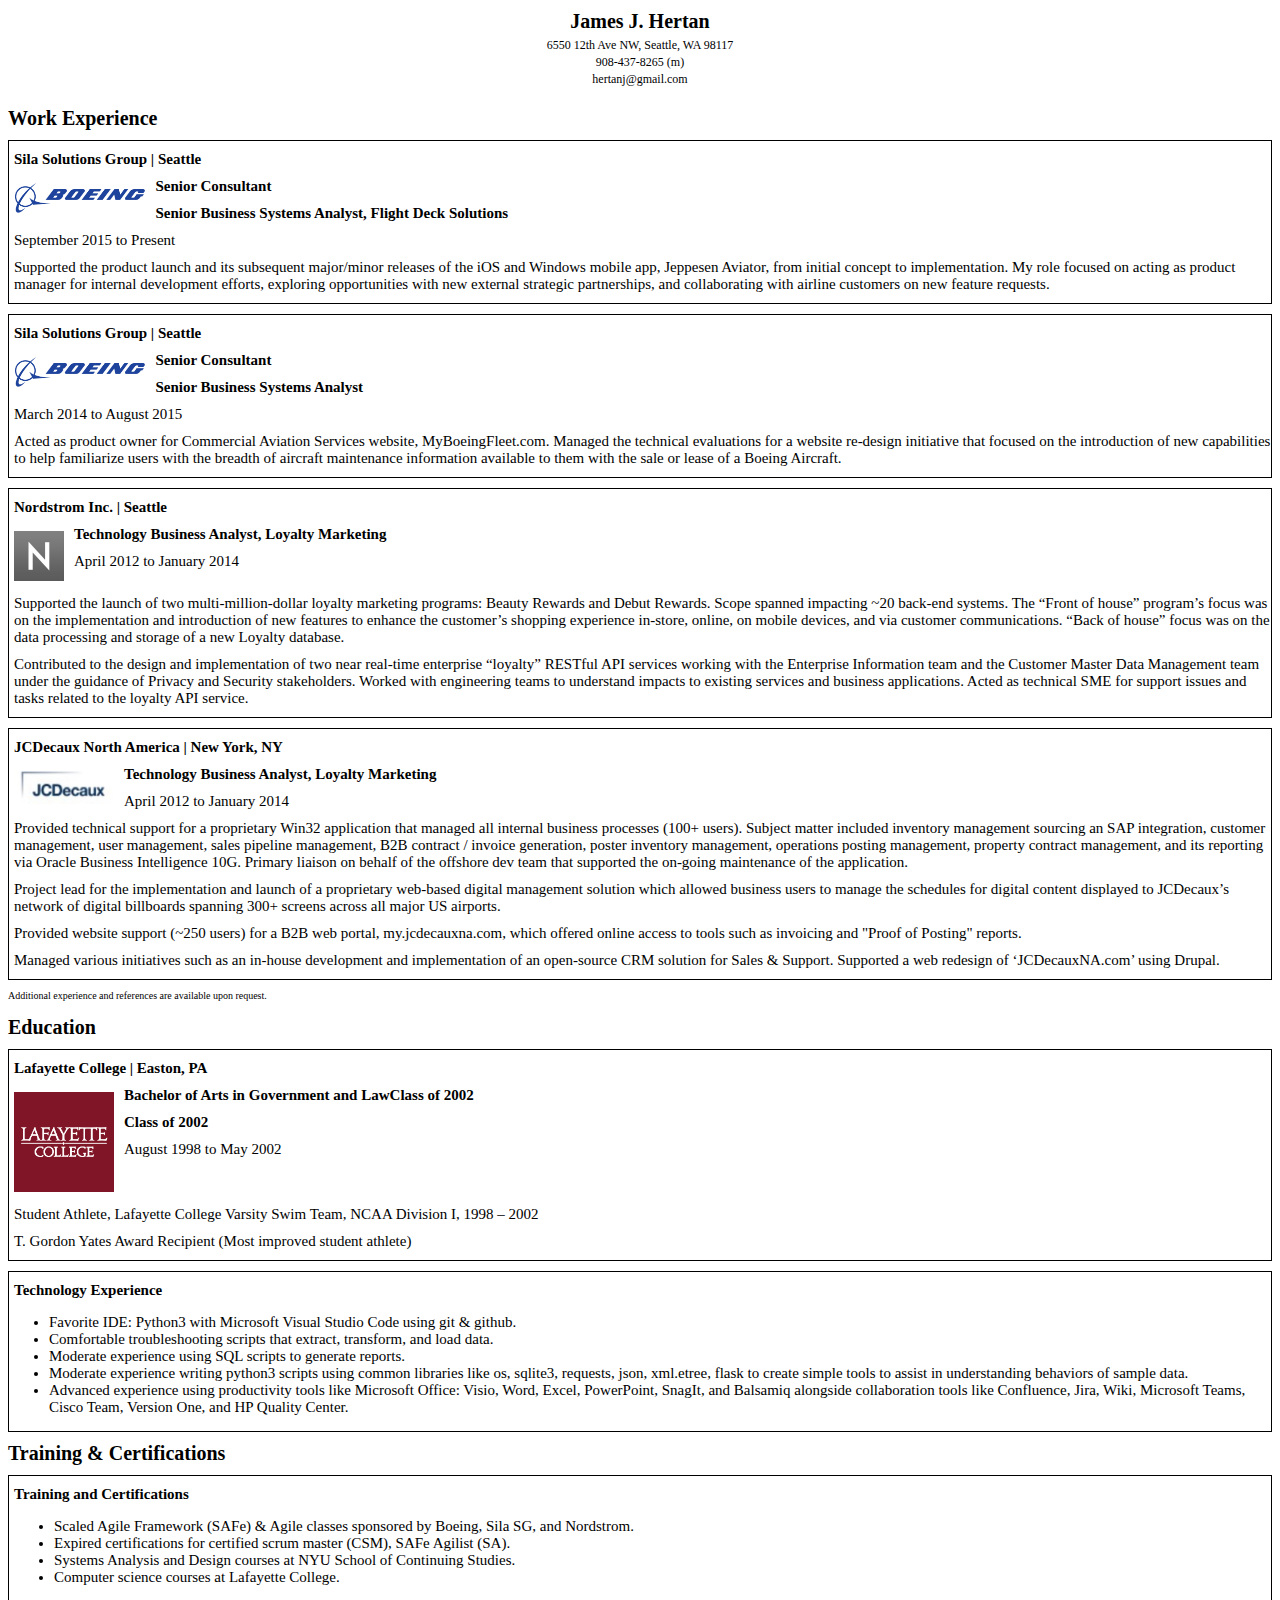
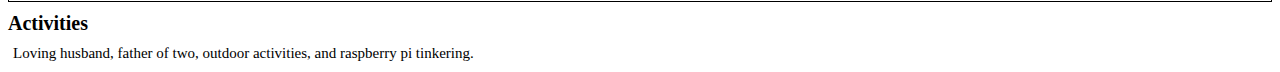
==== commit e919ede8: "fixed reference typo with a logo image file" ====
--- a/resume.html
+++ b/resume.html
@@ -22,7 +22,7 @@
 
 <div class="expCompanyTitle">Sila Solutions Group | Seattle</div>
 <div class="expLogo">
-    <img src="assets\boeing-logo.png" alt="Boeing Logo" height="30">
+    <img src="assets\Boeing-logo.png" alt="Boeing Logo" height="30">
 </div>
 <div class="expTitle">Senior Consultant</div>
 <div class="expTitle">Senior Business Systems Analyst, Flight Deck Solutions</div>
@@ -33,7 +33,7 @@
 <div class="expCompany">
     <div class="expCompanyTitle">Sila Solutions Group | Seattle</div>
     <div class="expLogo">
-        <img src="assets\boeing-logo.png" alt="Boeing Logo" height="30">
+        <img src="assets\Boeing-logo.png" alt="Boeing Logo" height="30">
     </div>
     <div class="expTitle">Senior Consultant</div>
     <div class="expTitle">Senior Business Systems Analyst</div>
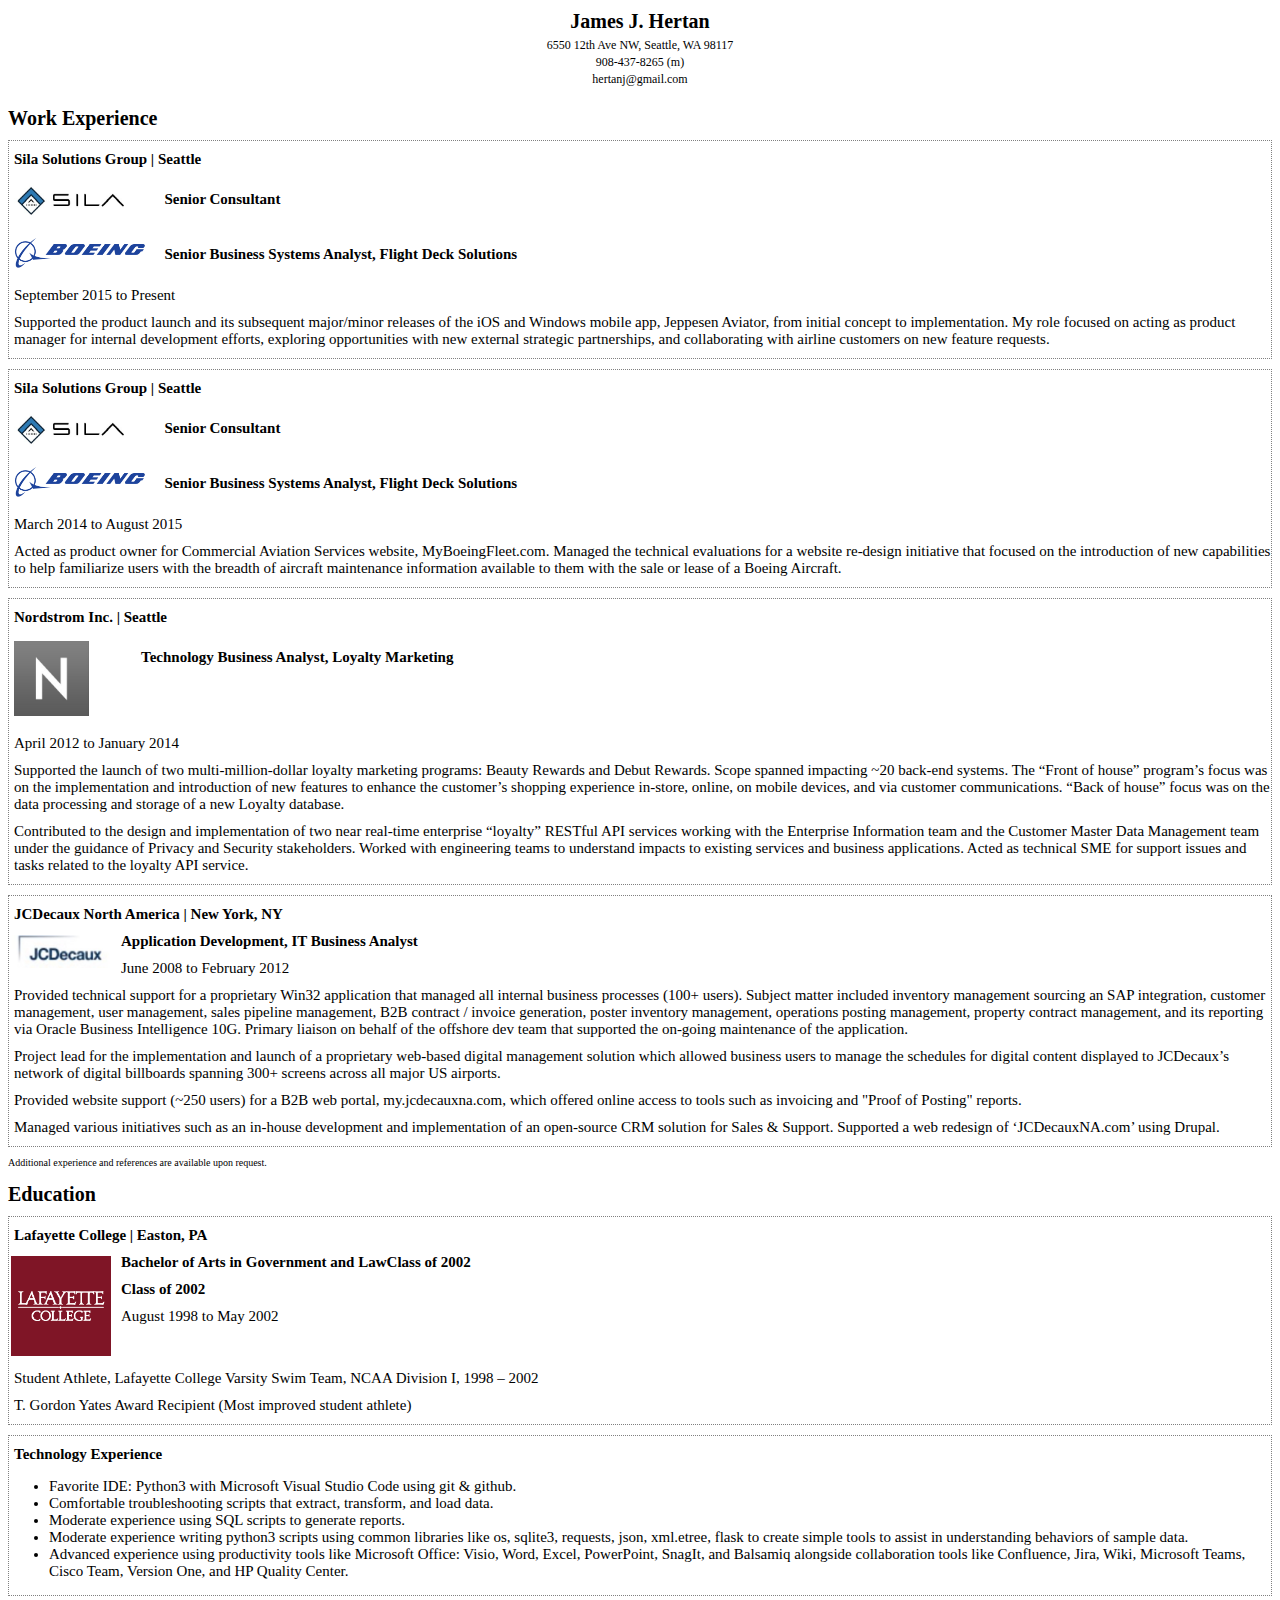
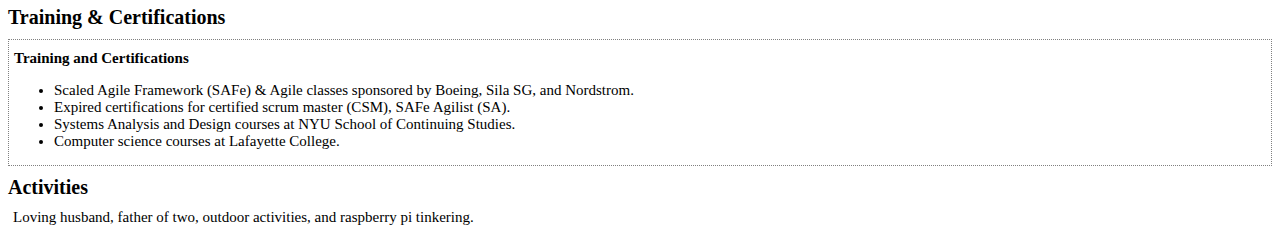
==== commit ddab9458: "added table for company logos" ====
--- a/resume.html
+++ b/resume.html
@@ -1,9 +1,8 @@
 <!DOCTYPE html>
 <html lang="en-us">
 <head>
-<title>James Hertan Resume</title>
-<!--reference a resume.css stylesheet   -->
-<link rel="stylesheet" href="assets/resume.css">
+    <title>James Hertan Resume</title>
+    <link rel="stylesheet" href="assets/resume.css">
 
 </head>
 
@@ -16,27 +15,39 @@
 </div>
 
 
+
 <div class="title">Work Experience
 
 <div class="expCompany">
 
 <div class="expCompanyTitle">Sila Solutions Group | Seattle</div>
-<div class="expLogo">
-    <img src="assets\Boeing-logo.png" alt="Boeing Logo" height="30">
-</div>
-<div class="expTitle">Senior Consultant</div>
-<div class="expTitle">Senior Business Systems Analyst, Flight Deck Solutions</div>
+
+<table>
+    <tr>
+        <td><div class="expLogo"><img src="assets\seela-logo-name.jpg" alt="Sila Logo" height="35"></div></td>
+        <td><div class="expTitle">Senior Consultant</div></td>
+    </tr>
+    <tr>
+        <td><div class="expLogo"><img src="assets\Boeing-logo.png" alt="Boeing Logo" height="30"></div></td>
+        <td><div class="expTitle">Senior Business Systems Analyst, Flight Deck Solutions</div></td>
+    </tr>
+</table>
 <div class="expDate">September 2015 to Present</div>
 <div class="expContent">Supported the product launch and its subsequent major/minor releases of the iOS and Windows mobile app, Jeppesen Aviator, from initial concept to implementation. My role focused on acting as product manager for internal development efforts, exploring opportunities with new external strategic partnerships, and collaborating with airline customers on new feature requests. </div>
 </div>
 
 <div class="expCompany">
     <div class="expCompanyTitle">Sila Solutions Group | Seattle</div>
-    <div class="expLogo">
-        <img src="assets\Boeing-logo.png" alt="Boeing Logo" height="30">
-    </div>
-    <div class="expTitle">Senior Consultant</div>
-    <div class="expTitle">Senior Business Systems Analyst</div>
+    <table>
+        <tr>
+            <td><div class="expLogo"><img src="assets\seela-logo-name.jpg" alt="Sila Logo" height="35"></div></td>
+            <td><div class="expTitle">Senior Consultant</div></td>
+        </tr>
+        <tr>
+            <td><div class="expLogo"><img src="assets\Boeing-logo.png" alt="Boeing Logo" height="30"></div></td>
+            <td><div class="expTitle">Senior Business Systems Analyst, Flight Deck Solutions</div></td>
+        </tr>
+    </table>
     <div class="expDate">March 2014 to August 2015</div>
     <div class="expContent">Acted as product owner for Commercial Aviation Services website, MyBoeingFleet.com. Managed the technical evaluations for a website re-design initiative that focused on the introduction of new capabilities to help familiarize users with the breadth of aircraft maintenance information available to them with the sale or lease of a Boeing Aircraft.</div>
 </div>
@@ -44,10 +55,12 @@
 
 <div class="expCompany">
     <div class="expCompanyTitle">Nordstrom Inc. | Seattle</div>
-    <div class="expLogo">
-        <img src="assets\noordee-logo.jpeg" alt="Nordstrom Logo" height="50" width="50">
-    </div>
-    <div class="expTitle">Technology Business Analyst, Loyalty Marketing</div>
+    <table>
+        <tr>
+            <td><div class="expLogo"><img src="assets\noordee-logo.jpeg" alt="Nordstrom Logo" height="75"></div></td>
+            <td><div class="expTitle">Technology Business Analyst, Loyalty Marketing</div></td>
+        </tr>
+    </table>
     <div class="expDate">April 2012 to January 2014</div>
     <div class="expContent">Supported the launch of two multi-million-dollar loyalty marketing programs: Beauty Rewards and Debut Rewards. Scope spanned impacting ~20 back-end systems. The “Front of house” program’s focus was on the implementation and introduction of new features to enhance the customer’s shopping experience in-store, online, on mobile devices, and via customer communications.  “Back of house” focus was on the data processing and storage of a new Loyalty database.</div>
     <div class="expContent">Contributed to the design and implementation of two near real-time enterprise “loyalty” RESTful API services working with the Enterprise Information team and the Customer Master Data Management team under the guidance of Privacy and Security stakeholders. Worked with engineering teams to understand impacts to existing services and business applications. Acted as technical SME for support issues and tasks related to the loyalty API service.</div>
@@ -58,8 +71,8 @@
     <div class="expLogo">
         <img src="assets\jayseedee-logo.jpeg" alt="JCDecaux Logo" width="100">
     </div>
-    <div class="expTitle">Technology Business Analyst, Loyalty Marketing</div>
-    <div class="expDate">April 2012 to January 2014</div>
+    <div class="expTitle">Application Development, IT Business Analyst</div>
+    <div class="expDate">June 2008 to February 2012</div>
     <div class="expContent">Provided technical support for a proprietary Win32 application that managed all internal business processes (100+ users). Subject matter included inventory management sourcing an SAP integration, customer management, user management, sales pipeline management, B2B contract / invoice generation, poster inventory management, operations posting management, property contract management, and its reporting via Oracle Business Intelligence 10G. Primary liaison on behalf of the offshore dev team that supported the on-going maintenance of the application.</div>
     <div class="expContent">Project lead for the implementation and launch of a proprietary web-based digital management solution which allowed business users to manage the schedules for digital content displayed to JCDecaux’s network of digital billboards spanning 300+ screens across all major US airports. </div>
     <div class="expContent">Provided website support (~250 users) for a B2B web portal, my.jcdecauxna.com, which offered online access to tools such as invoicing and "Proof of Posting" reports.</div>
--- a/assets/resume.css
+++ b/assets/resume.css
@@ -17,6 +17,20 @@
     white-space: nowrap;
 }
 
+/*style table row so text is centered horizontally and vertically */
+tr {
+    text-align: left;
+    vertical-align: top;
+   
+}
+
+
+td:first-child {
+    width: 120px;
+    margin-left: 5px;
+    margin-bottom: 2px;
+}
+
 
 /*style class "title" */
 .title {
@@ -32,13 +46,14 @@
     font-weight: normal;
     margin-bottom: 10px;
     margin-top: 10px;
-    border: 1px solid black;
+    border: 1px dotted gray;
 }
 
 /*add a style class expLogo so it shows to the left of class expCompany */
 .expLogo {
     float: left;
-    margin: 5px 10px 10px 5px;
+    text-align: center;
+    margin: 2px 10px 10px 2px;
 }
 
 /*style class expCompanyLocation so its a secondary title of class Title */
@@ -47,7 +62,7 @@
     font-weight: bold;
     margin: 5px 10px 10px 5px;
 }
-/*style class expCompanyTitle so its bold and underlined and centered */
+/*style class expCompanyTitle so its bold and underlined and centered with float none */
 .expCompanyTitle {
     font-size: 15px;
     font-weight: bold;
@@ -57,6 +72,7 @@
     text-decoration: none;
     text-align: left;
 }
+
 
 /*style class expTitle */
 .expTitle {
@@ -73,6 +89,8 @@
     margin-bottom: 2px;
     margin-top: 2px;
     margin-left: 5px;
+    margin-right: 5px;
+    text-align: left;
 }
 
 
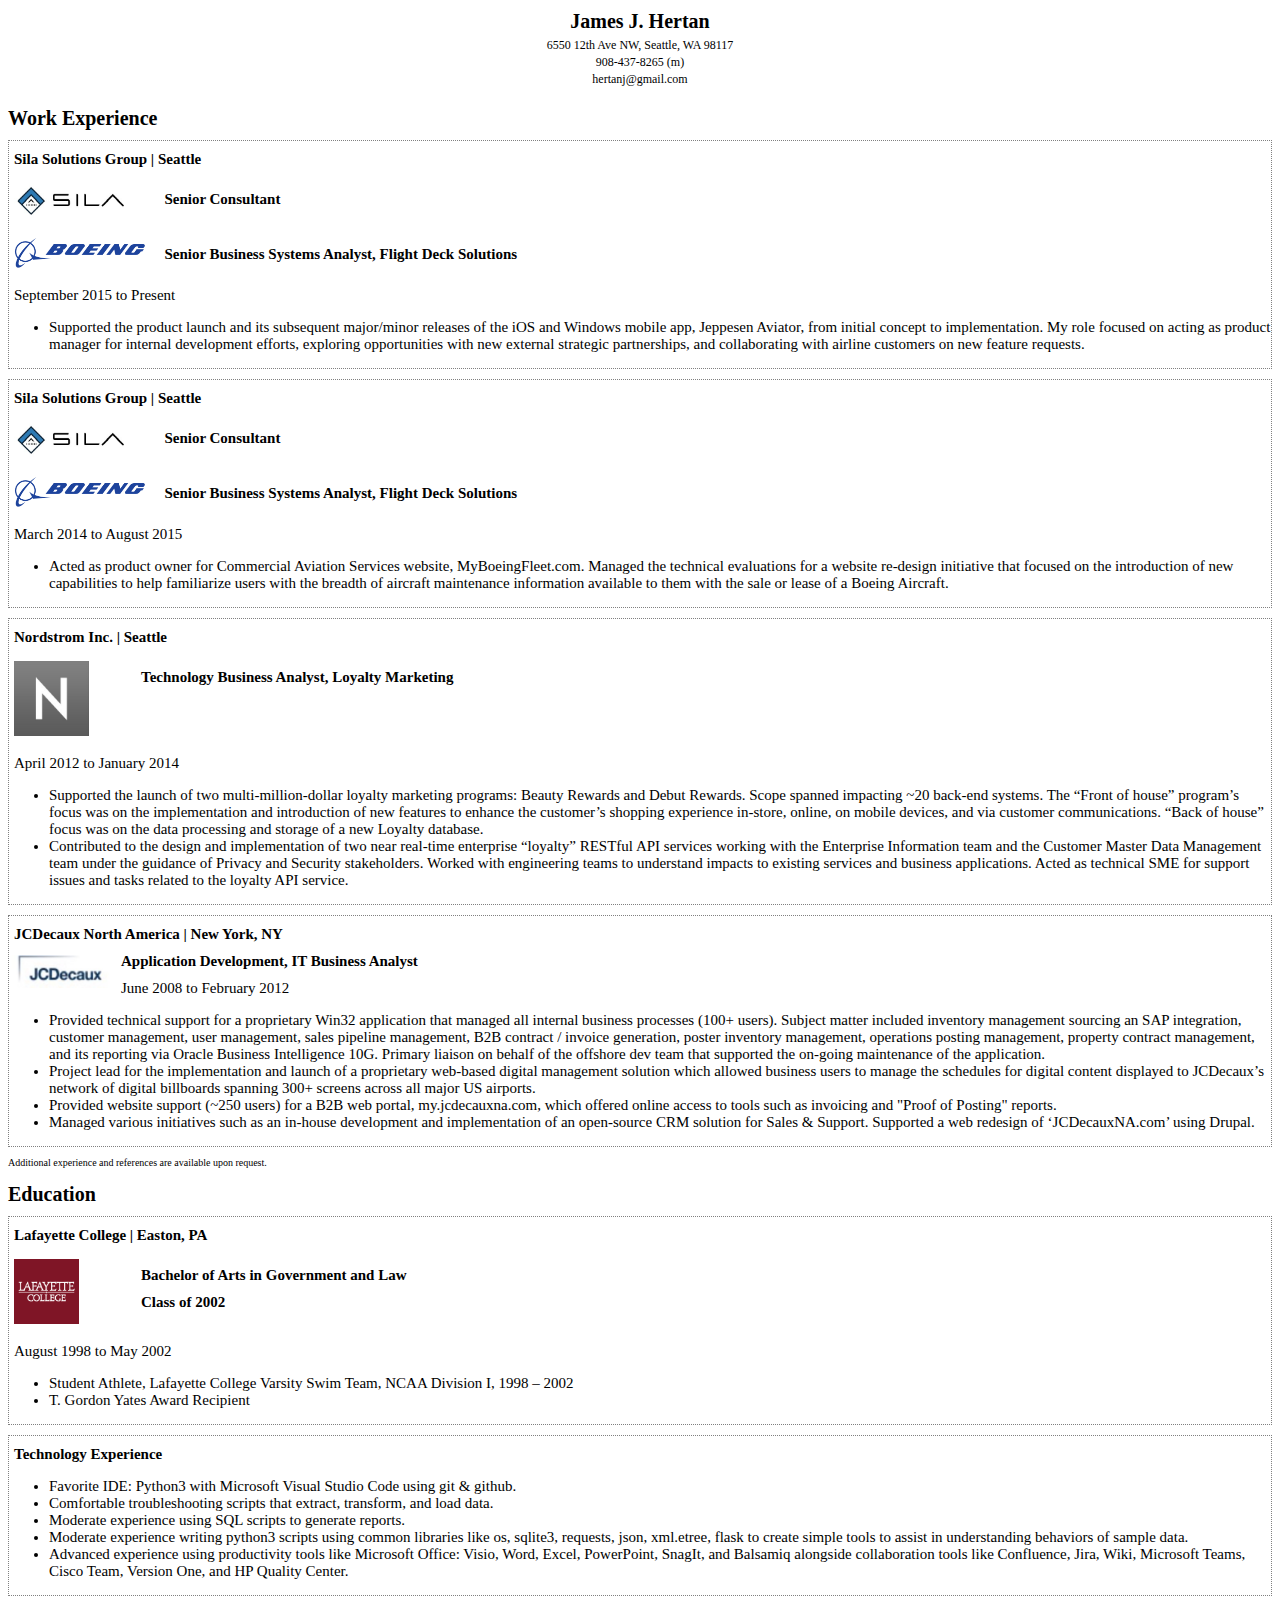
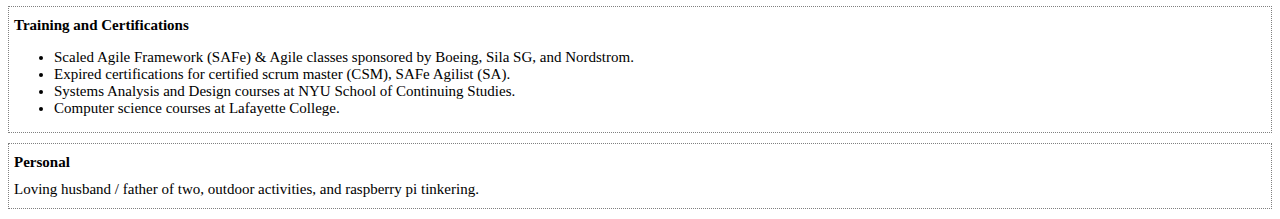
==== commit 1c0c1c85: "Added bullets over div/expContent" ====
--- a/resume.html
+++ b/resume.html
@@ -33,7 +33,10 @@
     </tr>
 </table>
 <div class="expDate">September 2015 to Present</div>
-<div class="expContent">Supported the product launch and its subsequent major/minor releases of the iOS and Windows mobile app, Jeppesen Aviator, from initial concept to implementation. My role focused on acting as product manager for internal development efforts, exploring opportunities with new external strategic partnerships, and collaborating with airline customers on new feature requests. </div>
+<ul>
+    <li>Supported the product launch and its subsequent major/minor releases of the iOS and Windows mobile app, Jeppesen Aviator, from initial concept to implementation. My role focused on acting as product manager for internal development efforts, exploring opportunities with new external strategic partnerships, and collaborating with airline customers on new feature requests. </li>
+</ul>
+
 </div>
 
 <div class="expCompany">
@@ -49,7 +52,9 @@
         </tr>
     </table>
     <div class="expDate">March 2014 to August 2015</div>
-    <div class="expContent">Acted as product owner for Commercial Aviation Services website, MyBoeingFleet.com. Managed the technical evaluations for a website re-design initiative that focused on the introduction of new capabilities to help familiarize users with the breadth of aircraft maintenance information available to them with the sale or lease of a Boeing Aircraft.</div>
+    <ul>
+        <li>Acted as product owner for Commercial Aviation Services website, MyBoeingFleet.com. Managed the technical evaluations for a website re-design initiative that focused on the introduction of new capabilities to help familiarize users with the breadth of aircraft maintenance information available to them with the sale or lease of a Boeing Aircraft.</li>
+    </ul>
 </div>
 
 
@@ -62,8 +67,10 @@
         </tr>
     </table>
     <div class="expDate">April 2012 to January 2014</div>
-    <div class="expContent">Supported the launch of two multi-million-dollar loyalty marketing programs: Beauty Rewards and Debut Rewards. Scope spanned impacting ~20 back-end systems. The “Front of house” program’s focus was on the implementation and introduction of new features to enhance the customer’s shopping experience in-store, online, on mobile devices, and via customer communications.  “Back of house” focus was on the data processing and storage of a new Loyalty database.</div>
-    <div class="expContent">Contributed to the design and implementation of two near real-time enterprise “loyalty” RESTful API services working with the Enterprise Information team and the Customer Master Data Management team under the guidance of Privacy and Security stakeholders. Worked with engineering teams to understand impacts to existing services and business applications. Acted as technical SME for support issues and tasks related to the loyalty API service.</div>
+    <ul>
+        <li>Supported the launch of two multi-million-dollar loyalty marketing programs: Beauty Rewards and Debut Rewards. Scope spanned impacting ~20 back-end systems. The “Front of house” program’s focus was on the implementation and introduction of new features to enhance the customer’s shopping experience in-store, online, on mobile devices, and via customer communications.  “Back of house” focus was on the data processing and storage of a new Loyalty database.</li>
+        <li>Contributed to the design and implementation of two near real-time enterprise “loyalty” RESTful API services working with the Enterprise Information team and the Customer Master Data Management team under the guidance of Privacy and Security stakeholders. Worked with engineering teams to understand impacts to existing services and business applications. Acted as technical SME for support issues and tasks related to the loyalty API service.</li>
+    </ul>
 </div>
 
 <div class="expCompany">
@@ -73,10 +80,13 @@
     </div>
     <div class="expTitle">Application Development, IT Business Analyst</div>
     <div class="expDate">June 2008 to February 2012</div>
-    <div class="expContent">Provided technical support for a proprietary Win32 application that managed all internal business processes (100+ users). Subject matter included inventory management sourcing an SAP integration, customer management, user management, sales pipeline management, B2B contract / invoice generation, poster inventory management, operations posting management, property contract management, and its reporting via Oracle Business Intelligence 10G. Primary liaison on behalf of the offshore dev team that supported the on-going maintenance of the application.</div>
-    <div class="expContent">Project lead for the implementation and launch of a proprietary web-based digital management solution which allowed business users to manage the schedules for digital content displayed to JCDecaux’s network of digital billboards spanning 300+ screens across all major US airports. </div>
-    <div class="expContent">Provided website support (~250 users) for a B2B web portal, my.jcdecauxna.com, which offered online access to tools such as invoicing and "Proof of Posting" reports.</div>
-    <div class="expContent">Managed various initiatives such as an in-house development and implementation of an open-source CRM solution for Sales & Support. Supported a web redesign of ‘JCDecauxNA.com’ using Drupal.</div>
+    <ul>
+        <li>Provided technical support for a proprietary Win32 application that managed all internal business processes (100+ users). Subject matter included inventory management sourcing an SAP integration, customer management, user management, sales pipeline management, B2B contract / invoice generation, poster inventory management, operations posting management, property contract management, and its reporting via Oracle Business Intelligence 10G. Primary liaison on behalf of the offshore dev team that supported the on-going maintenance of the application.</li>
+        <li>Project lead for the implementation and launch of a proprietary web-based digital management solution which allowed business users to manage the schedules for digital content displayed to JCDecaux’s network of digital billboards spanning 300+ screens across all major US airports. </li>
+        <li>Provided website support (~250 users) for a B2B web portal, my.jcdecauxna.com, which offered online access to tools such as invoicing and "Proof of Posting" reports.</li>
+        <li>Managed various initiatives such as an in-house development and implementation of an open-source CRM solution for Sales & Support. Supported a web redesign of ‘JCDecauxNA.com’ using Drupal.</li>
+    </ul>
+
 </div>
 
 </div> <!-- end of work experience -->
@@ -85,14 +95,18 @@
 <div class="title">Education
 <div class="expCompany">
     <div class="expCompanyTitle">Lafayette College | Easton, PA </div>
-    <div class="expLogo">
-        <img src="assets\lafLogo.png" alt="Lafayette Logo" height="100">
-    </div>
-    <div class="expTitle">Bachelor of Arts in Government and LawClass of 2002</div>
-    <div class="expTitle">Class of 2002</div>
+    <table>
+        <tr>   
+            <td><div class="expLogo"><img src="assets\lafLogo.png" alt="Lafayette Logo" height="65"></div></td>
+            <td><div class="expTitle">Bachelor of Arts in Government and Law</div><div class="expTitle">Class of 2002</div></td>
+        </tr>
+    </table>
+    
     <div class="expDate">August 1998 to May 2002</div>
-    <div class="expContent">Student Athlete, Lafayette College Varsity Swim Team, NCAA Division I, 1998 – 2002</div>
-    <div class="expContent">T. Gordon Yates Award Recipient (Most improved student athlete)</div>
+    <ul>
+        <li>Student Athlete, Lafayette College Varsity Swim Team, NCAA Division I, 1998 – 2002</li>
+        <li>T. Gordon Yates Award Recipient</li>
+    </ul>
 </div>
 <div class="expCompany">
     <div class="expTitle">Technology Experience</div>
@@ -104,13 +118,9 @@
         <li>Advanced experience using productivity tools like Microsoft Office: Visio, Word, Excel, PowerPoint, SnagIt, and Balsamiq alongside collaboration tools like Confluence, Jira, Wiki, Microsoft Teams, Cisco Team, Version One, and HP Quality Center. </li>
     </ul>
 </div>
-</div> <!-- end of education -->
-
-<div class="title">Training & Certifications
-
-    <div class="expCompany">
-        <div class="expTitle">Training and Certifications</div>
-        <div class="expContent">
+<div class="expCompany">
+    <div class="expTitle">Training and Certifications</div>
+    <div class="expContent">
         <ul>
             <li>Scaled Agile Framework (SAFe) & Agile classes sponsored by Boeing, Sila SG, and Nordstrom.</li>
             <li>Expired certifications for certified scrum master (CSM), SAFe Agilist (SA).</li>
@@ -119,15 +129,13 @@
         </ul>
     </div>
 </div>
-</div> <!-- end of Training -->
+    <div class="expCompany">
+        <div class="expTitle">Personal</div>
+        <div class="expContent">Loving husband / father of two, outdoor activities, and raspberry pi tinkering.</div>
+    </div>
 
-<div class="title">Activities
 
-    <div class="expCompany" style="border:none">
-        <div class="expContent">Loving husband, father of two, outdoor activities, and raspberry pi tinkering.
-    </div>
-</div>
-</div> <!-- end of activities -->
+</div> <!-- end of education -->
 
 </body>
 </html>